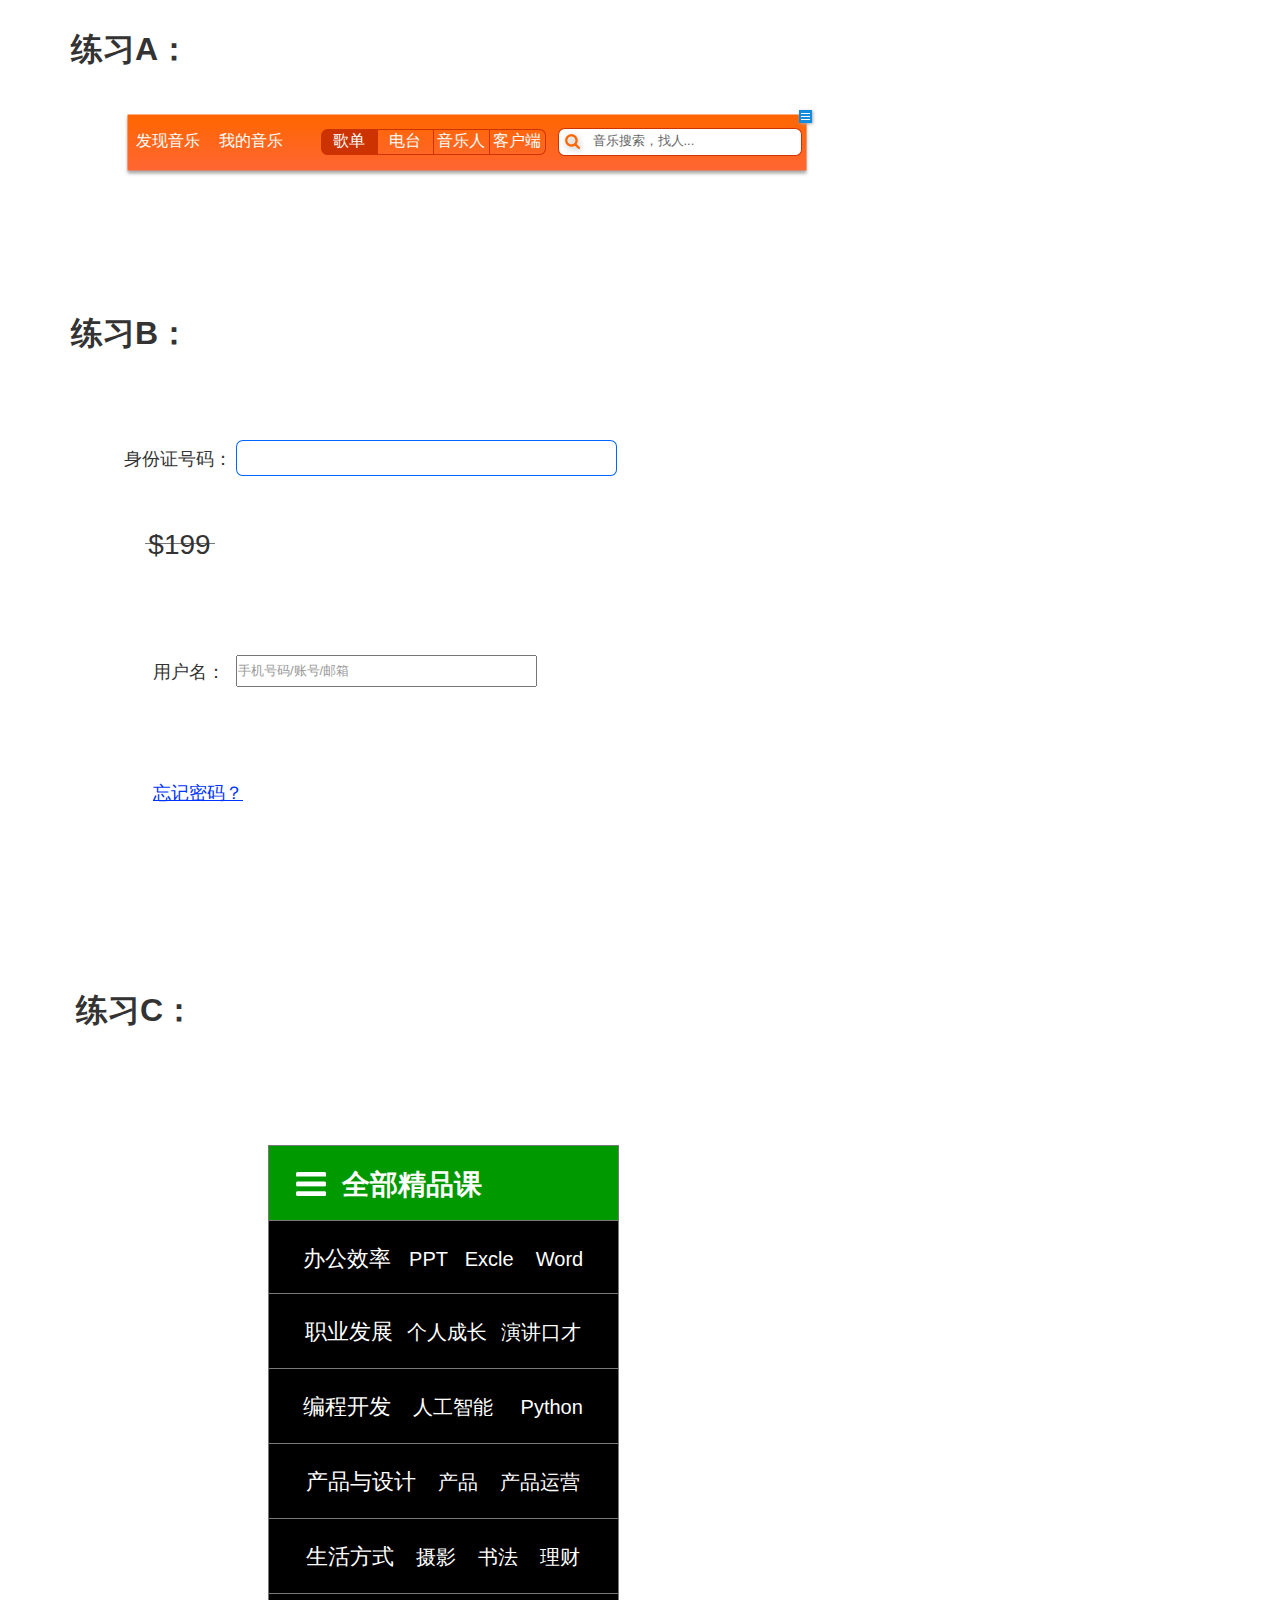
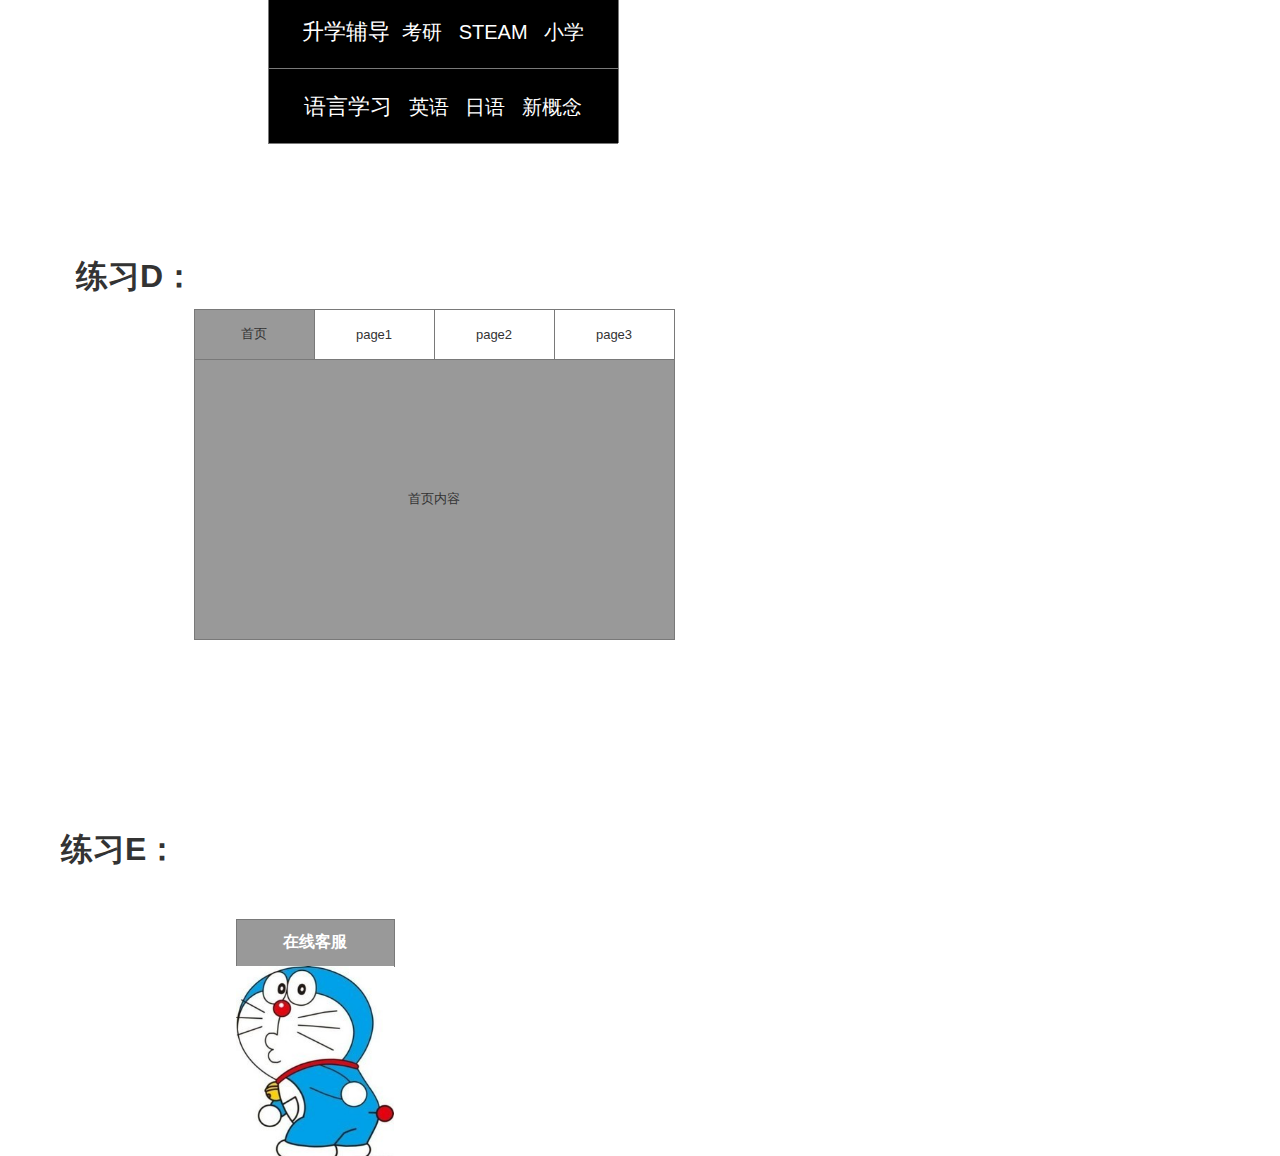
==== index.html @ 4c5f04d3 "作业" ====
﻿<!DOCTYPE html>
<html>
  <head>
    <title>index</title>
    <meta http-equiv="X-UA-Compatible" content="IE=edge"/>
    <meta http-equiv="content-type" content="text/html; charset=utf-8"/>
    <meta name="apple-mobile-web-app-capable" content="yes"/>
    <link href="resources/css/jquery-ui-themes.css" type="text/css" rel="stylesheet"/>
    <link href="resources/css/axure_rp_page.css" type="text/css" rel="stylesheet"/>
    <link href="data/styles.css" type="text/css" rel="stylesheet"/>
    <link href="files/index/styles.css" type="text/css" rel="stylesheet"/>
    <script src="resources/scripts/jquery-1.7.1.min.js"></script>
    <script src="resources/scripts/jquery-ui-1.8.10.custom.min.js"></script>
    <script src="resources/scripts/prototypePre.js"></script>
    <script src="data/document.js"></script>
    <script src="resources/scripts/prototypePost.js"></script>
    <script src="files/index/data.js"></script>
    <script type="text/javascript">
      $axure.utils.getTransparentGifPath = function() { return 'resources/images/transparent.gif'; };
      $axure.utils.getOtherPath = function() { return 'resources/Other.html'; };
      $axure.utils.getReloadPath = function() { return 'resources/reload.html'; };
    </script>
  </head>
  <body>
    <div id="base" class="">

      <!-- Unnamed (组合) -->
      <div id="u0" class="ax_default" data-left="127" data-top="114" data-width="680" data-height="57">

        <!-- Unnamed (矩形) -->
        <div id="u1" class="ax_default box_1">
          <img id="u1_img" class="img " src="images/index/u1.png"/>
        </div>

        <!-- Unnamed (矩形) [footnote] -->
        <div id="u1_ann" class="annotation"></div>

        <!-- Unnamed (文本框) -->
        <div id="u2" class="ax_default text_field">
          <input id="u2_input" type="text" value="发现音乐"/>
        </div>

        <!-- Unnamed (文本框) -->
        <div id="u3" class="ax_default text_field">
          <input id="u3_input" type="text" value="我的音乐"/>
        </div>

        <!-- Unnamed (矩形) -->
        <div id="u4" class="ax_default box_1 selected">
          <img id="u4_img" class="img " src="images/index/u4_mouseOver.png"/>
          <div id="u4_text" class="text ">
            <p><span>歌单</span></p>
          </div>
        </div>

        <!-- Unnamed (矩形) -->
        <div id="u5" class="ax_default box_1">
          <img id="u5_img" class="img " src="images/index/u5.png"/>
          <div id="u5_text" class="text ">
            <p><span>电台</span></p>
          </div>
        </div>

        <!-- Unnamed (矩形) -->
        <div id="u6" class="ax_default box_1">
          <img id="u6_img" class="img " src="images/index/u5.png"/>
          <div id="u6_text" class="text ">
            <p><span>音乐人</span></p>
          </div>
        </div>

        <!-- Unnamed (矩形) -->
        <div id="u7" class="ax_default box_1">
          <img id="u7_img" class="img " src="images/index/u7.png"/>
          <div id="u7_text" class="text ">
            <p><span>客户端</span></p>
          </div>
        </div>

        <!-- Unnamed (矩形) -->
        <div id="u8" class="ax_default box_1">
          <img id="u8_img" class="img " src="images/index/u8.png"/>
          <div id="u8_text" class="text ">
            <p><span>&nbsp;&nbsp; &nbsp; &nbsp; &nbsp; 音乐搜索，找人...</span></p>
          </div>
        </div>

        <!-- Unnamed (形状) -->
        <div id="u9" class="ax_default icon">
          <img id="u9_img" class="img " src="images/index/u9.png"/>
        </div>
      </div>

      <!-- Unnamed (矩形) -->
      <div id="u10" class="ax_default _一级标题">
        <img id="u10_img" class="img " src="images/index/u10.png"/>
      </div>

      <!-- Unnamed (矩形) -->
      <div id="u11" class="ax_default box_1">
        <img id="u11_img" class="img " src="images/index/u11.png"/>
      </div>

      <!-- Unnamed (文本框) -->
      <div id="u12" class="ax_default text_field">
        <input id="u12_input" type="text" value=""/>
      </div>

      <!-- Unnamed (水平线) -->
      <div id="u13" class="ax_default line">
        <img id="u13_img" class="img " src="images/index/u13.png"/>
        <div id="u13_text" class="text ">
          <p><span>$199</span></p>
        </div>
      </div>

      <!-- Unnamed (矩形) -->
      <div id="u14" class="ax_default _三级标题">
        <img id="u14_img" class="img " src="images/index/u14.png"/>
        <div id="u14_text" class="text ">
          <p><span>身份证号码：</span></p>
        </div>
      </div>

      <!-- Unnamed (矩形) -->
      <div id="u15" class="ax_default _三级标题">
        <img id="u15_img" class="img " src="images/index/u15.png"/>
        <div id="u15_text" class="text ">
          <p><span>用户名：</span></p>
        </div>
      </div>

      <!-- Unnamed (文本框) -->
      <div id="u16" class="ax_default text_field">
        <input id="u16_input" type="text" value=""/>
      </div>

      <!-- Unnamed (矩形) -->
      <div id="u17" class="ax_default _三级标题" title="单击找回密码">
        <img id="u17_img" class="img " src="images/index/u17.png"/>
        <div id="u17_text" class="text ">
          <p><span style="text-decoration:underline;">忘记密码？</span></p>
        </div>
      </div>

      <!-- Unnamed (矩形) -->
      <div id="u18" class="ax_default _三级标题">
        <img id="u18_img" class="img " src="images/index/u18.png"/>
      </div>

      <!-- Unnamed (菜单) -->
      <div id="u19" class="ax_default">
        <img id="u19_menu" class="img " src="images/index/u19_menu.png" alt="u19_menu"/>

        <!-- Unnamed (表格) -->
        <div id="u20" class="ax_default">

          <!-- Unnamed (Menu Item) -->
          <div id="u21" class="ax_default menu_item">
            <img id="u21_img" class="img " src="images/index/u21.png"/>
          </div>

          <!-- Unnamed (Menu Item) -->
          <div id="u22" class="ax_default menu_item">
            <img id="u22_img" class="img " src="images/index/u22.png"/>
            <div id="u22_text" class="text ">
              <p style="font-size:20px;"><span style="font-size:22px;">办公效率&nbsp;&nbsp; </span><span>PPT&nbsp;&nbsp; Excle&nbsp; &nbsp; Word</span></p>
            </div>
          </div>

          <!-- Unnamed (Menu Item) -->
          <div id="u23" class="ax_default menu_item">
            <img id="u23_img" class="img " src="images/index/u23.png"/>
            <div id="u23_text" class="text ">
              <p style="font-size:13px;"><span style="font-size:22px;">职业发展</span><span>&nbsp; &nbsp; </span><span style="font-size:20px;">个人成长</span><span>&nbsp; &nbsp; </span><span style="font-size:20px;">演讲口才</span></p>
            </div>
          </div>

          <!-- Unnamed (Menu Item) -->
          <div id="u24" class="ax_default menu_item">
            <img id="u24_img" class="img " src="images/index/u23.png"/>
            <div id="u24_text" class="text ">
              <p style="font-size:13px;"><span style="font-size:22px;">编程开发</span><span>&nbsp; &nbsp; &nbsp; </span><span style="font-size:20px;">人工智能&nbsp; &nbsp;&nbsp; Python</span></p>
            </div>
          </div>

          <!-- Unnamed (Menu Item) -->
          <div id="u25" class="ax_default menu_item">
            <img id="u25_img" class="img " src="images/index/u23.png"/>
            <div id="u25_text" class="text ">
              <p style="font-size:20px;"><span style="font-size:22px;">产品与设计</span><span>&nbsp; &nbsp; 产品&nbsp; &nbsp; 产品运营</span></p>
            </div>
          </div>

          <!-- Unnamed (Menu Item) -->
          <div id="u26" class="ax_default menu_item">
            <img id="u26_img" class="img " src="images/index/u23.png"/>
            <div id="u26_text" class="text ">
              <p style="font-size:20px;"><span style="font-size:22px;">生活方式</span><span>&nbsp; &nbsp; 摄影&nbsp; &nbsp; 书法&nbsp; &nbsp; 理财</span></p>
            </div>
          </div>

          <!-- Unnamed (Menu Item) -->
          <div id="u27" class="ax_default menu_item">
            <img id="u27_img" class="img " src="images/index/u23.png"/>
            <div id="u27_text" class="text ">
              <p style="font-size:20px;"><span style="font-size:22px;">升学辅导&nbsp; </span><span>考研&nbsp;&nbsp; STEAM&nbsp;&nbsp; 小学</span></p>
            </div>
          </div>

          <!-- Unnamed (Menu Item) -->
          <div id="u28" class="ax_default menu_item">
            <img id="u28_img" class="img " src="images/index/u28.png"/>
            <div id="u28_text" class="text ">
              <p style="font-size:20px;"><span style="font-size:22px;">语言学习</span><span>&nbsp;&nbsp; 英语&nbsp;&nbsp; 日语&nbsp;&nbsp; 新概念</span></p>
            </div>
          </div>
        </div>
      </div>

      <!-- Unnamed (形状) -->
      <div id="u29" class="ax_default icon">
        <img id="u29_img" class="img " src="images/index/u29.png"/>
      </div>

      <!-- Unnamed (矩形) -->
      <div id="u30" class="ax_default _三级标题">
        <img id="u30_img" class="img " src="images/index/u30.png"/>
        <div id="u30_text" class="text ">
          <p><span>全部精品课</span></p>
        </div>
      </div>

      <!-- Unnamed (矩形) -->
      <div id="u31" class="ax_default _三级标题">
        <img id="u31_img" class="img " src="images/index/u31.png"/>
      </div>

      <!-- Unnamed (矩形) -->
      <div id="u32" class="ax_default _三级标题">
        <img id="u32_img" class="img " src="images/index/u31.png"/>
      </div>

      <!-- Unnamed (组合) -->
      <div id="u33" class="ax_default" data-left="0" data-top="0" data-width="1" data-height="1">
      </div>

      <!-- Unnamed (矩形) -->
      <div id="u34" class="ax_default box_1">
        <img id="u34_img" class="img " src="images/index/u34.png"/>
        <div id="u34_text" class="text ">
          <p><span>在线客服</span></p>
        </div>
      </div>

      <!-- 多啦美 (图片) -->
      <div id="u35" class="ax_default image" data-label="多啦美">
        <img id="u35_img" class="img " src="images/index/多啦美_u35.jpg"/>
      </div>

      <!-- 多啦A梦 (图片) -->
      <div id="u36" class="ax_default image" data-label="多啦A梦">
        <img id="u36_img" class="img " src="images/index/多啦a梦_u36.jpg"/>
      </div>

      <!-- Unnamed (矩形) -->
      <div id="u37" class="ax_default _一级标题">
        <img id="u37_img" class="img " src="images/index/u37.png"/>
        <div id="u37_text" class="text ">
          <p><span>练习A：</span></p>
        </div>
      </div>

      <!-- Unnamed (矩形) -->
      <div id="u38" class="ax_default _一级标题">
        <img id="u38_img" class="img " src="images/index/u38.png"/>
        <div id="u38_text" class="text ">
          <p><span>练习B：</span></p>
        </div>
      </div>

      <!-- Unnamed (矩形) -->
      <div id="u39" class="ax_default _一级标题">
        <img id="u39_img" class="img " src="images/index/u37.png"/>
        <div id="u39_text" class="text ">
          <p><span>练习C：</span></p>
        </div>
      </div>

      <!-- Unnamed (矩形) -->
      <div id="u40" class="ax_default _一级标题">
        <img id="u40_img" class="img " src="images/index/u37.png"/>
        <div id="u40_text" class="text ">
          <p><span>练习D：</span></p>
        </div>
      </div>

      <!-- Unnamed (矩形) -->
      <div id="u41" class="ax_default _一级标题">
        <img id="u41_img" class="img " src="images/index/u41.png"/>
        <div id="u41_text" class="text ">
          <p><span>练习E：</span></p>
        </div>
      </div>

      <!-- Unnamed (新母版 1) -->

      <!-- CMS首页 (矩形) -->
      <div id="u43" class="ax_default box_1 selected" data-label="CMS首页">
        <img id="u43_img" class="img " src="images/index/cms首页_u43_selected.png"/>
        <div id="u43_text" class="text ">
          <p><span>首页</span></p>
        </div>
      </div>

      <!-- page1 (矩形) -->
      <div id="u44" class="ax_default box_1" data-label="page1">
        <img id="u44_img" class="img " src="images/index/cms首页_u43.png"/>
        <div id="u44_text" class="text ">
          <p><span>page1</span></p>
        </div>
      </div>

      <!-- page2 (矩形) -->
      <div id="u45" class="ax_default box_1" data-label="page2">
        <img id="u45_img" class="img " src="images/index/cms首页_u43.png"/>
        <div id="u45_text" class="text ">
          <p><span>page2</span></p>
        </div>
      </div>

      <!-- page3 (矩形) -->
      <div id="u46" class="ax_default box_1" data-label="page3">
        <img id="u46_img" class="img " src="images/index/cms首页_u43.png"/>
        <div id="u46_text" class="text ">
          <p><span>page3</span></p>
        </div>
      </div>

      <!-- Page3内容 (矩形) -->
      <div id="u47" class="ax_default box_1" data-label="Page3内容">
        <img id="u47_img" class="img " src="images/index/page3___u47.png"/>
        <div id="u47_text" class="text ">
          <p><span>page3</span></p>
        </div>
      </div>

      <!-- Page2内容 (矩形) -->
      <div id="u48" class="ax_default box_1" data-label="Page2内容">
        <img id="u48_img" class="img " src="images/index/page2___u48.png"/>
        <div id="u48_text" class="text ">
          <p><span>page2</span></p>
        </div>
      </div>

      <!-- Page1内容 (矩形) -->
      <div id="u49" class="ax_default box_1" data-label="Page1内容">
        <img id="u49_img" class="img " src="images/index/page1___u49.png"/>
        <div id="u49_text" class="text ">
          <p><span>page1</span></p>
        </div>
      </div>

      <!-- CMS首要内容 (矩形) -->
      <div id="u50" class="ax_default box_1" data-label="CMS首要内容">
        <img id="u50_img" class="img " src="images/index/cms首要内容_u50.png"/>
        <div id="u50_text" class="text ">
          <p><span>首页内容</span></p>
        </div>
      </div>
    </div>
  </body>
</html>
---- resources/css/axure_rp_page.css ----
﻿/* so the window resize fires within a frame in IE7 */
html, body {
    height: 100%;
}

a {
    color: inherit;
}

p {
    margin: 0px;
    text-rendering: optimizeLegibility;
    font-feature-settings: "kern" 1;
    -webkit-font-feature-settings: "kern";
    -moz-font-feature-settings: "kern";
    -moz-font-feature-settings: "kern=1";
    font-kerning: normal;
}

iframe {
    background: #FFFFFF;
}

/* to match IE with C, FF */
input {
    padding: 1px 0px 1px 0px;
    box-sizing: border-box;
    -moz-box-sizing: border-box;
}

textarea {
    margin: 0px;
    box-sizing: border-box;
    -moz-box-sizing: border-box;
}

div.intcases {
    font-family: arial; 
    font-size: 12px;
    text-align:left; 
    border:1px solid #AAA; 
    background:#FFF none repeat scroll 0% 0%; 
    z-index:9999; 
    visibility:hidden; 
    position:absolute;
    padding: 0px;
    border-radius: 3px;
    white-space: nowrap;
}

div.intcaselink {
    cursor: pointer;
    padding: 3px 8px 3px 8px;
    margin: 5px;
    background:#EEE none repeat scroll 0% 0%; 
    border:1px solid #AAA;
    border-radius: 3px;
}

div.refpageimage {
    position: absolute;
    left: 0px;
    top: 0px;
    font-size: 0px;
    width: 16px;
    height: 16px;
    cursor: pointer;
    background-image: url(images/newwindow.gif);
    background-repeat: no-repeat;
}

div.annnoteimage {
    position: absolute;
    left: 0px;
    top: 0px;
    font-size: 0px;
    /*width: 16px;
    height: 12px;*/
    cursor: help;
    /*background-image: url(images/note.gif);*/
    /*background-repeat: no-repeat;*/
    width: 13px;
    height: 12px;
    padding-top: 1px;
    text-align: center;
    background-color: #138CDD;
    -moz-box-shadow: 1px 1px 3px #aaa;
    -webkit-box-shadow: 1px 1px 3px #aaa;
    box-shadow: 1px 1px 3px #aaa;
}

div.annnoteline {
    display: inline-block;
    width: 9px;
    height: 1px;
    border-bottom: 1px solid white;
    margin-top: 1px;
}

div.annnotelabel {
    position: absolute;
    left: 0px;
    top: 0px;
    font-family: Helvetica,Arial;
    font-size: 10px;
    /*border: 1px solid rgb(166,221,242);*/
    cursor: help;
    /*background:rgb(0,157,217) none repeat scroll 0% 0%;*/ 
    padding: 1px 3px 1px 3px;
    white-space: nowrap;
    color: white;
    
    background-color: #138CDD;
    -moz-box-shadow: 1px 1px 3px #aaa;
    -webkit-box-shadow: 1px 1px 3px #aaa;
    box-shadow: 1px 1px 3px #aaa;
}

.annotation {
    font-size: 12px;
    padding-left: 2px;
    margin-bottom: 5px;
}

.annotationName {
    /*font-size: 13px;
    font-weight: bold;
    margin-bottom: 3px;
    white-space: nowrap;*/

    font-family: 'Trebuchet MS';
    font-size: 14px;
    font-weight: bold;
    margin-bottom: 5px;
    white-space: nowrap;
}

.annotationValue {
    font-family: Arial, Helvetica, Sans-Serif;
    font-size: 12px;
    color: #4a4a4a;
    line-height: 21px;
    margin-bottom: 20px;
}

.noteLink {
    text-decoration: inherit;
    color: inherit;
}

.noteLink:hover {
    background-color: white;
}

/* this is a fix for the issue where dialogs jump around and takes the text-align from the body */
.dialogFix {
    position:absolute;
    text-align:left;
    border: 1px solid #8f949a;
}


@keyframes pulsate {
  from {
    box-shadow: 0 0 10px #15d6ba;
  }
  to {
    box-shadow: 0 0 20px #15d6ba;
  }
}

@-webkit-keyframes pulsate {
  from {
    -webkit-box-shadow: 0 0 10px #15d6ba;
    box-shadow: 0 0 10px #15d6ba;
  }
  to {
    -webkit-box-shadow: 0 0 20px #15d6ba;
    box-shadow: 0 0 20px #15d6ba;
  }
}
 
@-moz-keyframes pulsate {
  from {
    -moz-box-shadow: 0 0 10px #15d6ba;
    box-shadow: 0 0 10px #15d6ba;
  }
  to {
    -moz-box-shadow: 0 0 20px #15d6ba;
    box-shadow: 0 0 20px #15d6ba;
  }
}

.legacyPulsateBorder {
    /*border: 5px solid #15d6ba;
    margin: -5px;*/
    -moz-box-shadow: 0 0 10px 3px #15d6ba;
    box-shadow: 0 0 10px 3px #15d6ba;
}

.pulsateBorder {
  animation-name: pulsate;
  animation-timing-function: ease-in-out;
  animation-duration: 0.9s;
  animation-iteration-count: infinite;
  animation-direction: alternate;
  
  -webkit-animation-name: pulsate;
  -webkit-animation-timing-function: ease-in-out;
  -webkit-animation-duration: 0.9s;
  -webkit-animation-iteration-count: infinite;
  -webkit-animation-direction: alternate;

  -moz-animation-name: pulsate;
  -moz-animation-timing-function: ease-in-out;
  -moz-animation-duration: 0.9s;
  -moz-animation-iteration-count: infinite;
  -moz-animation-direction: alternate;
}

.ax_default_hidden, .ax_default_unplaced{
    display: none;
    visibility: hidden;
}

.widgetNoteSelected {
    -moz-box-shadow: 0 0 10px 3px #138CDD;
    box-shadow: 0 0 10px 3px #138CDD;
    /*-moz-box-shadow: 0 0 20px #3915d6;
    box-shadow: 0 0 20px #3915d6;*/
    /*border: 3px solid #3915d6;*/
    /*margin: -3px;*/
}


.singleImg {
    display: none;
    visibility: hidden;
}
---- data/styles.css ----
﻿.ax_default {
  font-family:'Arial Normal', 'Arial';
  font-weight:400;
  font-style:normal;
  font-size:13px;
  color:#333333;
  text-align:center;
  line-height:normal;
}
.box_1 {
}
.box_2 {
}
.box_3 {
}
.image {
}
.placeholder {
}
._一级标题 {
  font-family:'Arial Normal', 'Arial';
  font-weight:bold;
  font-style:normal;
  font-size:32px;
  text-align:left;
}
._二级标题 {
  font-family:'Arial Normal', 'Arial';
  font-weight:bold;
  font-style:normal;
  font-size:24px;
  text-align:left;
}
._三级标题 {
  font-family:'Arial Normal', 'Arial';
  font-weight:bold;
  font-style:normal;
  font-size:18px;
  text-align:left;
}
._四级标题 {
  font-family:'Arial Normal', 'Arial';
  font-weight:bold;
  font-style:normal;
  font-size:14px;
  text-align:left;
}
._五级标题 {
  font-family:'Arial Normal', 'Arial';
  font-weight:bold;
  font-style:normal;
  text-align:left;
}
._六级标题 {
  font-family:'Arial Normal', 'Arial';
  font-weight:bold;
  font-style:normal;
  font-size:10px;
  text-align:left;
}
._文本段落 {
  text-align:left;
}
.line {
}
.text_field {
  color:#000000;
  text-align:left;
}
.text_area {
  color:#000000;
  text-align:left;
}
.droplist {
  color:#000000;
  text-align:left;
}
.menu_item {
}
.icon {
}
---- files/index/styles.css ----
﻿body {
  margin:0px;
  background-image:none;
  position:static;
  left:auto;
  width:806px;
  margin-left:0;
  margin-right:0;
  text-align:left;
}
#base {
  position:absolute;
  z-index:0;
}
#u0 {
  border-width:0px;
  position:absolute;
  left:0px;
  top:0px;
  width:0px;
  height:0px;
}
#u1_img {
  border-width:0px;
  position:absolute;
  left:-5px;
  top:-2px;
  width:690px;
  height:67px;
}
#u1 {
  border-width:0px;
  position:absolute;
  left:127px;
  top:114px;
  width:679px;
  height:56px;
  color:#FF6600;
}
#u1_text {
  border-width:0px;
  position:absolute;
  left:0px;
  top:0px;
  width:0px;
  visibility:hidden;
  word-wrap:break-word;
}
#u1_ann {
  border-width:0px;
  position:absolute;
  left:799px;
  top:110px;
  width:1px;
  height:1px;
}
#u2 {
  border-width:0px;
  position:absolute;
  left:134px;
  top:122px;
  width:166px;
  height:38px;
}
#u2_input {
  position:absolute;
  left:0px;
  top:0px;
  width:166px;
  height:38px;
  background-color:transparent;
  font-family:'Arial Normal', 'Arial';
  font-weight:400;
  font-style:normal;
  font-size:16px;
  text-decoration:none;
  color:#FFFFFF;
  text-align:left;
  border-color:transparent;
  outline-style:none;
}
#u3 {
  border-width:0px;
  position:absolute;
  left:217px;
  top:122px;
  width:83px;
  height:38px;
}
#u3_input {
  position:absolute;
  left:0px;
  top:0px;
  width:83px;
  height:38px;
  background-color:transparent;
  font-family:'Arial Normal', 'Arial';
  font-weight:400;
  font-style:normal;
  font-size:16px;
  text-decoration:none;
  color:#FFFFFF;
  text-align:left;
  border-color:transparent;
  outline-style:none;
}
#u4_img {
  border-width:0px;
  position:absolute;
  left:0px;
  top:0px;
  width:57px;
  height:26px;
}
#u4 {
  border-width:0px;
  position:absolute;
  left:321px;
  top:129px;
  width:56px;
  height:25px;
  font-size:16px;
  color:#FFFFFF;
}
#u4_img.mouseOver {
}
#u4.mouseOver {
}
#u4_img.mouseDown {
}
#u4.mouseDown {
}
#u4_img.selected {
}
#u4.selected {
}
#u4_text {
  border-width:0px;
  position:absolute;
  left:2px;
  top:3px;
  width:52px;
  word-wrap:break-word;
}
#u5_img {
  border-width:0px;
  position:absolute;
  left:0px;
  top:0px;
  width:57px;
  height:26px;
}
#u5 {
  border-width:0px;
  position:absolute;
  left:377px;
  top:129px;
  width:56px;
  height:25px;
  font-size:16px;
  color:#FFFFFF;
}
#u5_img.mouseOver {
}
#u5.mouseOver {
}
#u5_text {
  border-width:0px;
  position:absolute;
  left:2px;
  top:3px;
  width:52px;
  word-wrap:break-word;
}
#u6_img {
  border-width:0px;
  position:absolute;
  left:0px;
  top:0px;
  width:57px;
  height:26px;
}
#u6 {
  border-width:0px;
  position:absolute;
  left:433px;
  top:129px;
  width:56px;
  height:25px;
  font-size:16px;
  color:#FFFFFF;
}
#u6_img.mouseOver {
}
#u6.mouseOver {
}
#u6_text {
  border-width:0px;
  position:absolute;
  left:2px;
  top:3px;
  width:52px;
  word-wrap:break-word;
}
#u7_img {
  border-width:0px;
  position:absolute;
  left:0px;
  top:0px;
  width:57px;
  height:26px;
}
#u7 {
  border-width:0px;
  position:absolute;
  left:489px;
  top:129px;
  width:56px;
  height:25px;
  font-size:16px;
  color:#FFFFFF;
}
#u7_img.mouseOver {
}
#u7.mouseOver {
}
#u7_text {
  border-width:0px;
  position:absolute;
  left:2px;
  top:3px;
  width:52px;
  word-wrap:break-word;
}
#u8_img {
  border-width:0px;
  position:absolute;
  left:0px;
  top:0px;
  width:244px;
  height:28px;
}
#u8 {
  border-width:0px;
  position:absolute;
  left:558px;
  top:128px;
  width:243px;
  height:27px;
  color:#666666;
  text-align:left;
}
#u8_text {
  border-width:0px;
  position:absolute;
  left:2px;
  top:6px;
  width:239px;
  word-wrap:break-word;
}
#u9_img {
  border-width:0px;
  position:absolute;
  left:-9px;
  top:-8px;
  width:35px;
  height:35px;
}
#u9 {
  border-width:0px;
  position:absolute;
  left:565px;
  top:134px;
  width:14px;
  height:14px;
}
#u9_text {
  border-width:0px;
  position:absolute;
  left:0px;
  top:0px;
  width:0px;
  visibility:hidden;
  word-wrap:break-word;
}
#u10_img {
  border-width:0px;
  position:absolute;
  left:0px;
  top:0px;
  width:2px;
  height:38px;
}
#u10 {
  border-width:0px;
  position:absolute;
  left:224px;
  top:486px;
  width:1px;
  height:37px;
  font-family:'Arial Negreta', 'Arial Normal', 'Arial';
  font-weight:700;
  font-style:normal;
}
#u10_text {
  border-width:0px;
  position:absolute;
  left:0px;
  top:0px;
  width:0px;
  visibility:hidden;
  white-space:nowrap;
}
#u11_img {
  border-width:0px;
  position:absolute;
  left:0px;
  top:0px;
  width:381px;
  height:36px;
}
#u11 {
  border-width:0px;
  position:absolute;
  left:236px;
  top:440px;
  width:380px;
  height:35px;
}
#u11_text {
  border-width:0px;
  position:absolute;
  left:0px;
  top:0px;
  width:0px;
  visibility:hidden;
  word-wrap:break-word;
}
#u12 {
  border-width:0px;
  position:absolute;
  left:243px;
  top:440px;
  width:373px;
  height:35px;
}
#u12_input {
  position:absolute;
  left:0px;
  top:0px;
  width:373px;
  height:35px;
  background-color:transparent;
  font-family:'Arial Normal', 'Arial';
  font-weight:400;
  font-style:normal;
  font-size:13px;
  text-decoration:none;
  color:#000000;
  text-align:left;
  border-color:transparent;
  outline-style:none;
}
#u13_img {
  border-width:0px;
  position:absolute;
  left:0px;
  top:0px;
  width:70px;
  height:2px;
}
#u13 {
  border-width:0px;
  position:absolute;
  left:145px;
  top:543px;
  width:69px;
  height:1px;
  font-size:28px;
}
#u13_text {
  border-width:0px;
  position:absolute;
  left:2px;
  top:-16px;
  width:65px;
  white-space:nowrap;
}
#u14_img {
  border-width:0px;
  position:absolute;
  left:0px;
  top:0px;
  width:110px;
  height:23px;
}
#u14 {
  border-width:0px;
  position:absolute;
  left:124px;
  top:447px;
  width:109px;
  height:22px;
  font-family:'Arial Normal', 'Arial';
  font-weight:400;
  font-style:normal;
}
#u14_text {
  border-width:0px;
  position:absolute;
  left:0px;
  top:0px;
  width:109px;
  white-space:nowrap;
}
#u15_img {
  border-width:0px;
  position:absolute;
  left:0px;
  top:0px;
  width:74px;
  height:23px;
}
#u15 {
  border-width:0px;
  position:absolute;
  left:153px;
  top:660px;
  width:73px;
  height:22px;
  font-family:'Arial Normal', 'Arial';
  font-weight:400;
  font-style:normal;
}
#u15_text {
  border-width:0px;
  position:absolute;
  left:0px;
  top:0px;
  width:73px;
  white-space:nowrap;
}
#u16 {
  border-width:0px;
  position:absolute;
  left:236px;
  top:655px;
  width:301px;
  height:32px;
}
#u16_input {
  position:absolute;
  left:0px;
  top:0px;
  width:301px;
  height:32px;
  font-family:'Arial Normal', 'Arial';
  font-weight:400;
  font-style:normal;
  font-size:13px;
  text-decoration:none;
  color:#000000;
  text-align:left;
}
#u17_img {
  border-width:0px;
  position:absolute;
  left:0px;
  top:0px;
  width:92px;
  height:23px;
}
#u17 {
  border-width:0px;
  position:absolute;
  left:153px;
  top:781px;
  width:91px;
  height:22px;
  font-family:'Arial Normal', 'Arial';
  font-weight:400;
  font-style:normal;
  text-decoration:underline;
  color:#0033FF;
}
#u17_img.mouseOver {
}
#u17.mouseOver {
}
#u17_text {
  border-width:0px;
  position:absolute;
  left:0px;
  top:0px;
  width:91px;
  white-space:nowrap;
}
#u18_img {
  border-width:0px;
  position:absolute;
  left:0px;
  top:0px;
  width:2px;
  height:30px;
}
#u18 {
  border-width:0px;
  position:absolute;
  left:215px;
  top:966px;
  width:1px;
  height:29px;
  font-family:'Arial Normal', 'Arial';
  font-weight:400;
  font-style:normal;
  font-size:25px;
  color:#FFFFFF;
}
#u18_text {
  border-width:0px;
  position:absolute;
  left:0px;
  top:0px;
  width:0px;
  visibility:hidden;
  white-space:nowrap;
}
#u19 {
  border-width:0px;
  position:absolute;
  left:268px;
  top:1145px;
  width:350px;
  height:598px;
}
#u19_menu {
  border-width:0px;
  position:absolute;
  left:0px;
  top:0px;
  width:350px;
  height:598px;
  -webkit-transform:rotate(NaNdeg);
  -moz-transform:rotate(NaNdeg);
  -ms-transform:rotate(NaNdeg);
  transform:rotate(NaNdeg);
}
#u20 {
  border-width:0px;
  position:absolute;
  left:0px;
  top:0px;
  width:350px;
  height:598px;
}
#u21_img {
  border-width:0px;
  position:absolute;
  left:0px;
  top:0px;
  width:351px;
  height:76px;
}
#u21 {
  border-width:0px;
  position:absolute;
  left:0px;
  top:0px;
  width:350px;
  height:75px;
}
#u21_text {
  border-width:0px;
  position:absolute;
  left:0px;
  top:0px;
  width:0px;
  visibility:hidden;
  word-wrap:break-word;
}
#u22_img {
  border-width:0px;
  position:absolute;
  left:0px;
  top:0px;
  width:351px;
  height:74px;
}
#u22 {
  border-width:0px;
  position:absolute;
  left:0px;
  top:75px;
  width:350px;
  height:73px;
  color:#FFFFFF;
}
#u22_img.mouseOver {
}
#u22.mouseOver {
}
#u22_text {
  border-width:0px;
  position:absolute;
  left:2px;
  top:24px;
  width:346px;
  word-wrap:break-word;
}
#u23_img {
  border-width:0px;
  position:absolute;
  left:0px;
  top:0px;
  width:351px;
  height:76px;
}
#u23 {
  border-width:0px;
  position:absolute;
  left:0px;
  top:148px;
  width:350px;
  height:75px;
  color:#FFFFFF;
}
#u23_img.mouseOver {
}
#u23.mouseOver {
}
#u23_text {
  border-width:0px;
  position:absolute;
  left:2px;
  top:24px;
  width:346px;
  word-wrap:break-word;
}
#u24_img {
  border-width:0px;
  position:absolute;
  left:0px;
  top:0px;
  width:351px;
  height:76px;
}
#u24 {
  border-width:0px;
  position:absolute;
  left:0px;
  top:223px;
  width:350px;
  height:75px;
  color:#FFFFFF;
}
#u24_img.mouseOver {
}
#u24.mouseOver {
}
#u24_text {
  border-width:0px;
  position:absolute;
  left:2px;
  top:24px;
  width:346px;
  word-wrap:break-word;
}
#u25_img {
  border-width:0px;
  position:absolute;
  left:0px;
  top:0px;
  width:351px;
  height:76px;
}
#u25 {
  border-width:0px;
  position:absolute;
  left:0px;
  top:298px;
  width:350px;
  height:75px;
  color:#FFFFFF;
}
#u25_img.mouseOver {
}
#u25.mouseOver {
}
#u25_text {
  border-width:0px;
  position:absolute;
  left:2px;
  top:24px;
  width:346px;
  word-wrap:break-word;
}
#u26_img {
  border-width:0px;
  position:absolute;
  left:0px;
  top:0px;
  width:351px;
  height:76px;
}
#u26 {
  border-width:0px;
  position:absolute;
  left:0px;
  top:373px;
  width:350px;
  height:75px;
  color:#FFFFFF;
}
#u26_img.mouseOver {
}
#u26.mouseOver {
}
#u26_text {
  border-width:0px;
  position:absolute;
  left:2px;
  top:24px;
  width:346px;
  word-wrap:break-word;
}
#u27_img {
  border-width:0px;
  position:absolute;
  left:0px;
  top:0px;
  width:351px;
  height:76px;
}
#u27 {
  border-width:0px;
  position:absolute;
  left:0px;
  top:448px;
  width:350px;
  height:75px;
  color:#FFFFFF;
}
#u27_img.mouseOver {
}
#u27.mouseOver {
}
#u27_text {
  border-width:0px;
  position:absolute;
  left:2px;
  top:24px;
  width:346px;
  word-wrap:break-word;
}
#u28_img {
  border-width:0px;
  position:absolute;
  left:0px;
  top:0px;
  width:351px;
  height:76px;
}
#u28 {
  border-width:0px;
  position:absolute;
  left:0px;
  top:523px;
  width:350px;
  height:75px;
  color:#FFFFFF;
}
#u28_img.mouseOver {
}
#u28.mouseOver {
}
#u28_text {
  border-width:0px;
  position:absolute;
  left:2px;
  top:24px;
  width:346px;
  word-wrap:break-word;
}
#u29_img {
  border-width:0px;
  position:absolute;
  left:0px;
  top:0px;
  width:31px;
  height:25px;
}
#u29 {
  border-width:0px;
  position:absolute;
  left:296px;
  top:1172px;
  width:30px;
  height:24px;
}
#u29_text {
  border-width:0px;
  position:absolute;
  left:0px;
  top:0px;
  width:0px;
  visibility:hidden;
  word-wrap:break-word;
}
#u30_img {
  border-width:0px;
  position:absolute;
  left:0px;
  top:0px;
  width:142px;
  height:34px;
}
#u30 {
  border-width:0px;
  position:absolute;
  left:342px;
  top:1166px;
  width:141px;
  height:33px;
  font-family:'Arial Negreta', 'Arial Normal', 'Arial';
  font-weight:700;
  font-style:normal;
  font-size:28px;
  color:#FFFFFF;
}
#u30_text {
  border-width:0px;
  position:absolute;
  left:0px;
  top:0px;
  width:141px;
  white-space:nowrap;
}
#u31_img {
  border-width:0px;
  position:absolute;
  left:0px;
  top:0px;
  width:2px;
  height:27px;
}
#u31 {
  border-width:0px;
  position:absolute;
  left:296px;
  top:1395px;
  width:1px;
  height:26px;
  font-family:'Arial Normal', 'Arial';
  font-weight:400;
  font-style:normal;
  font-size:22px;
  color:#FFFFFF;
}
#u31_text {
  border-width:0px;
  position:absolute;
  left:0px;
  top:0px;
  width:0px;
  visibility:hidden;
  white-space:nowrap;
}
#u32_img {
  border-width:0px;
  position:absolute;
  left:0px;
  top:0px;
  width:2px;
  height:27px;
}
#u32 {
  border-width:0px;
  position:absolute;
  left:296px;
  top:1545px;
  width:1px;
  height:26px;
  font-family:'Arial Normal', 'Arial';
  font-weight:400;
  font-style:normal;
  font-size:22px;
  color:#FFFFFF;
}
#u32_text {
  border-width:0px;
  position:absolute;
  left:0px;
  top:0px;
  width:0px;
  visibility:hidden;
  white-space:nowrap;
}
#u33 {
  border-width:0px;
  position:absolute;
  left:0px;
  top:0px;
  width:0px;
  height:0px;
}
#u34_img {
  border-width:0px;
  position:absolute;
  left:0px;
  top:0px;
  width:159px;
  height:48px;
}
#u34 {
  border-width:0px;
  position:absolute;
  left:236px;
  top:2519px;
  width:158px;
  height:47px;
  font-family:'Arial Negreta', 'Arial Normal', 'Arial';
  font-weight:700;
  font-style:normal;
  font-size:16px;
  color:#FFFFFF;
}
#u34_text {
  border-width:0px;
  position:absolute;
  left:2px;
  top:14px;
  width:154px;
  word-wrap:break-word;
}
#u35_img {
  border-width:0px;
  position:absolute;
  left:0px;
  top:0px;
  width:158px;
  height:190px;
}
#u35 {
  border-width:0px;
  position:absolute;
  left:236px;
  top:2566px;
  width:158px;
  height:190px;
}
#u35_text {
  border-width:0px;
  position:absolute;
  left:0px;
  top:0px;
  width:0px;
  visibility:hidden;
  word-wrap:break-word;
}
#u36_img {
  border-width:0px;
  position:absolute;
  left:0px;
  top:0px;
  width:158px;
  height:190px;
}
#u36 {
  border-width:0px;
  position:absolute;
  left:236px;
  top:2566px;
  width:158px;
  height:190px;
}
#u36_text {
  border-width:0px;
  position:absolute;
  left:0px;
  top:0px;
  width:0px;
  visibility:hidden;
  word-wrap:break-word;
}
#u37_img {
  border-width:0px;
  position:absolute;
  left:0px;
  top:0px;
  width:121px;
  height:38px;
}
#u37 {
  border-width:0px;
  position:absolute;
  left:71px;
  top:28px;
  width:120px;
  height:37px;
  font-family:'Arial Negreta', 'Arial Normal', 'Arial';
  font-weight:700;
  font-style:normal;
}
#u37_text {
  border-width:0px;
  position:absolute;
  left:0px;
  top:0px;
  width:120px;
  white-space:nowrap;
}
#u38_img {
  border-width:0px;
  position:absolute;
  left:0px;
  top:0px;
  width:120px;
  height:38px;
}
#u38 {
  border-width:0px;
  position:absolute;
  left:71px;
  top:312px;
  width:119px;
  height:37px;
  font-family:'Arial Negreta', 'Arial Normal', 'Arial';
  font-weight:700;
  font-style:normal;
}
#u38_text {
  border-width:0px;
  position:absolute;
  left:0px;
  top:0px;
  width:119px;
  white-space:nowrap;
}
#u39_img {
  border-width:0px;
  position:absolute;
  left:0px;
  top:0px;
  width:121px;
  height:38px;
}
#u39 {
  border-width:0px;
  position:absolute;
  left:76px;
  top:989px;
  width:120px;
  height:37px;
  font-family:'Arial Negreta', 'Arial Normal', 'Arial';
  font-weight:700;
  font-style:normal;
}
#u39_text {
  border-width:0px;
  position:absolute;
  left:0px;
  top:0px;
  width:120px;
  white-space:nowrap;
}
#u40_img {
  border-width:0px;
  position:absolute;
  left:0px;
  top:0px;
  width:121px;
  height:38px;
}
#u40 {
  border-width:0px;
  position:absolute;
  left:76px;
  top:1855px;
  width:120px;
  height:37px;
  font-family:'Arial Negreta', 'Arial Normal', 'Arial';
  font-weight:700;
  font-style:normal;
}
#u40_text {
  border-width:0px;
  position:absolute;
  left:0px;
  top:0px;
  width:120px;
  white-space:nowrap;
}
#u41_img {
  border-width:0px;
  position:absolute;
  left:0px;
  top:0px;
  width:119px;
  height:38px;
}
#u41 {
  border-width:0px;
  position:absolute;
  left:61px;
  top:2428px;
  width:118px;
  height:37px;
  font-family:'Arial Negreta', 'Arial Normal', 'Arial';
  font-weight:700;
  font-style:normal;
}
#u41_text {
  border-width:0px;
  position:absolute;
  left:0px;
  top:0px;
  width:118px;
  white-space:nowrap;
}
#u43_img {
  border-width:0px;
  position:absolute;
  left:0px;
  top:0px;
  width:121px;
  height:51px;
}
#u43 {
  border-width:0px;
  position:absolute;
  left:194px;
  top:1909px;
  width:120px;
  height:50px;
}
#u43_img.selected {
}
#u43.selected {
}
#u43_text {
  border-width:0px;
  position:absolute;
  left:2px;
  top:17px;
  width:116px;
  word-wrap:break-word;
}
#u44_img {
  border-width:0px;
  position:absolute;
  left:0px;
  top:0px;
  width:121px;
  height:51px;
}
#u44 {
  border-width:0px;
  position:absolute;
  left:314px;
  top:1909px;
  width:120px;
  height:50px;
}
#u44_img.selected {
}
#u44.selected {
}
#u44_text {
  border-width:0px;
  position:absolute;
  left:2px;
  top:17px;
  width:116px;
  word-wrap:break-word;
}
#u45_img {
  border-width:0px;
  position:absolute;
  left:0px;
  top:0px;
  width:121px;
  height:51px;
}
#u45 {
  border-width:0px;
  position:absolute;
  left:434px;
  top:1909px;
  width:120px;
  height:50px;
}
#u45_img.selected {
}
#u45.selected {
}
#u45_text {
  border-width:0px;
  position:absolute;
  left:2px;
  top:17px;
  width:116px;
  word-wrap:break-word;
}
#u46_img {
  border-width:0px;
  position:absolute;
  left:0px;
  top:0px;
  width:121px;
  height:51px;
}
#u46 {
  border-width:0px;
  position:absolute;
  left:554px;
  top:1909px;
  width:120px;
  height:50px;
}
#u46_img.selected {
}
#u46.selected {
}
#u46_text {
  border-width:0px;
  position:absolute;
  left:2px;
  top:17px;
  width:116px;
  word-wrap:break-word;
}
#u47_img {
  border-width:0px;
  position:absolute;
  left:0px;
  top:0px;
  width:481px;
  height:281px;
}
#u47 {
  border-width:0px;
  position:absolute;
  left:194px;
  top:1959px;
  width:480px;
  height:280px;
}
#u47_text {
  border-width:0px;
  position:absolute;
  left:2px;
  top:132px;
  width:476px;
  word-wrap:break-word;
}
#u48_img {
  border-width:0px;
  position:absolute;
  left:0px;
  top:0px;
  width:481px;
  height:281px;
}
#u48 {
  border-width:0px;
  position:absolute;
  left:194px;
  top:1959px;
  width:480px;
  height:280px;
}
#u48_text {
  border-width:0px;
  position:absolute;
  left:2px;
  top:132px;
  width:476px;
  word-wrap:break-word;
}
#u49_img {
  border-width:0px;
  position:absolute;
  left:0px;
  top:0px;
  width:481px;
  height:281px;
}
#u49 {
  border-width:0px;
  position:absolute;
  left:194px;
  top:1959px;
  width:480px;
  height:280px;
}
#u49_text {
  border-width:0px;
  position:absolute;
  left:2px;
  top:132px;
  width:476px;
  word-wrap:break-word;
}
#u50_img {
  border-width:0px;
  position:absolute;
  left:0px;
  top:0px;
  width:481px;
  height:281px;
}
#u50 {
  border-width:0px;
  position:absolute;
  left:194px;
  top:1959px;
  width:480px;
  height:280px;
}
#u50_text {
  border-width:0px;
  position:absolute;
  left:2px;
  top:132px;
  width:476px;
  word-wrap:break-word;
}
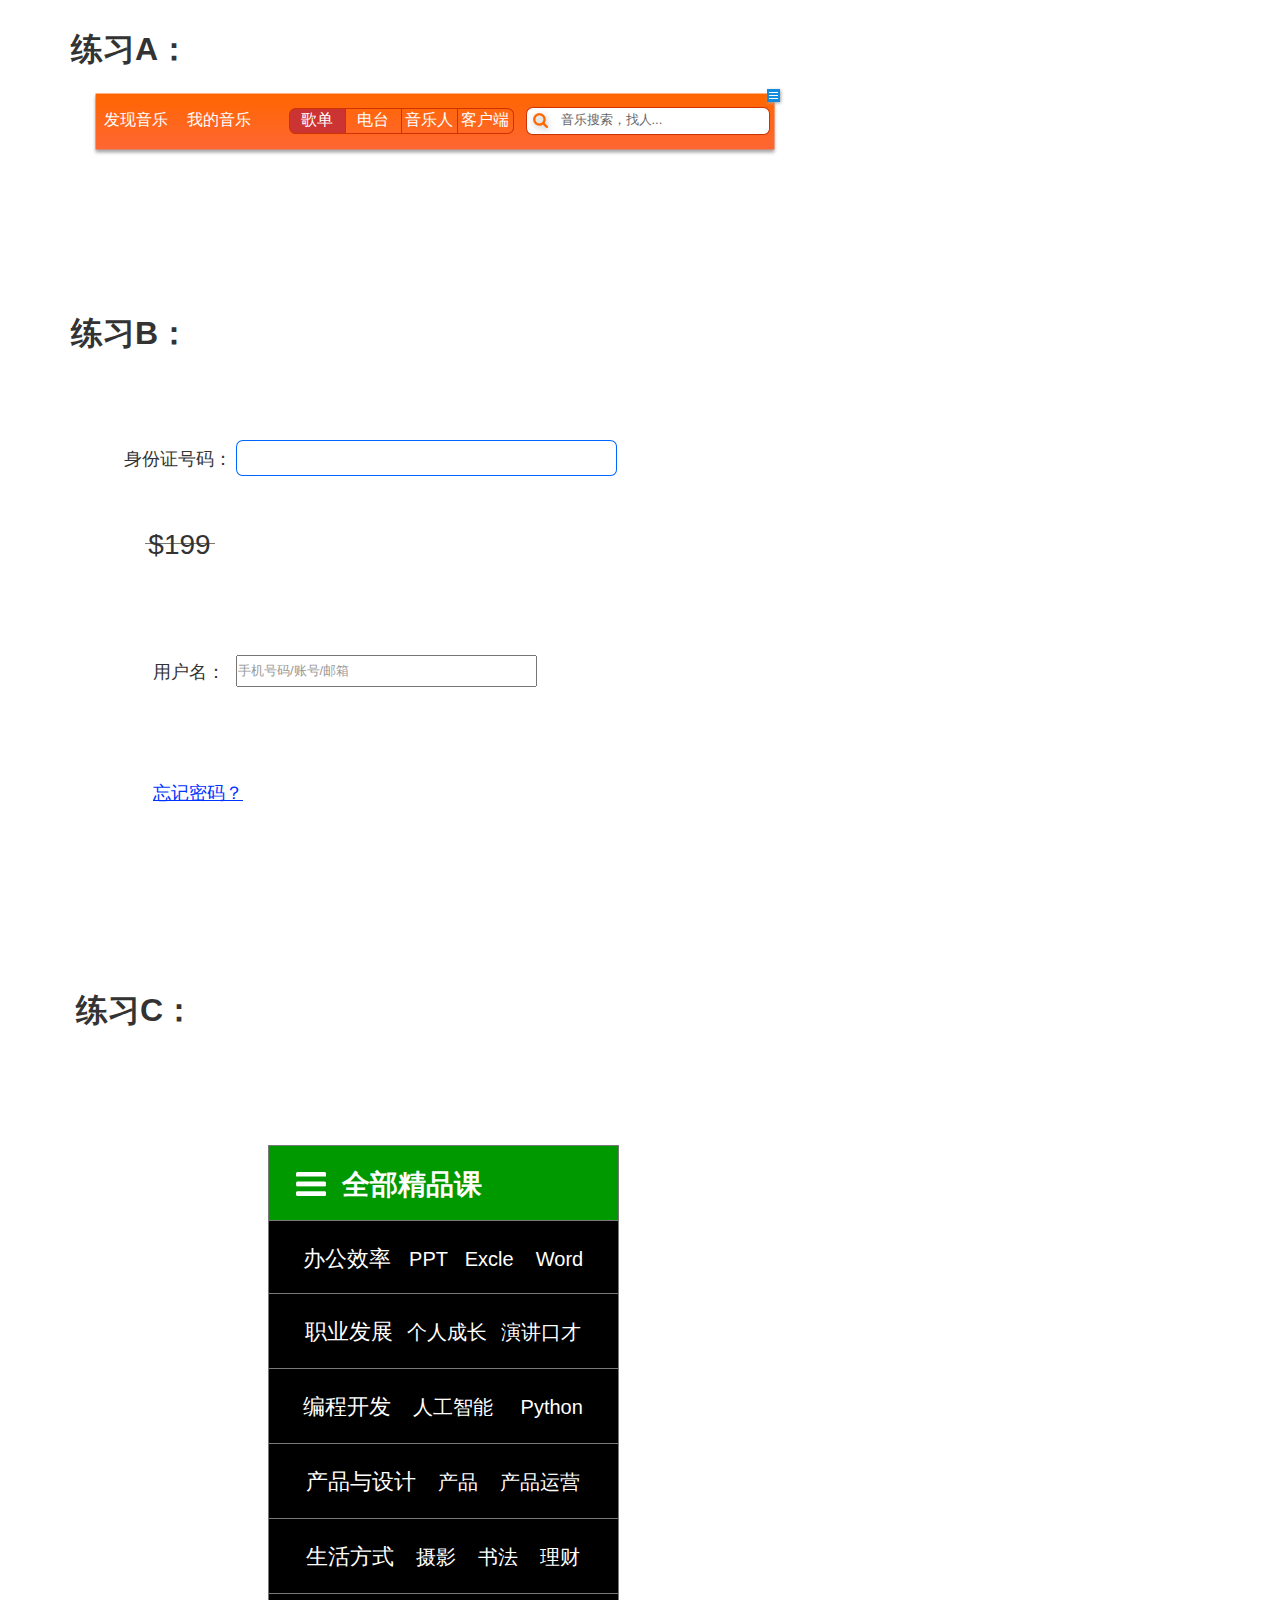
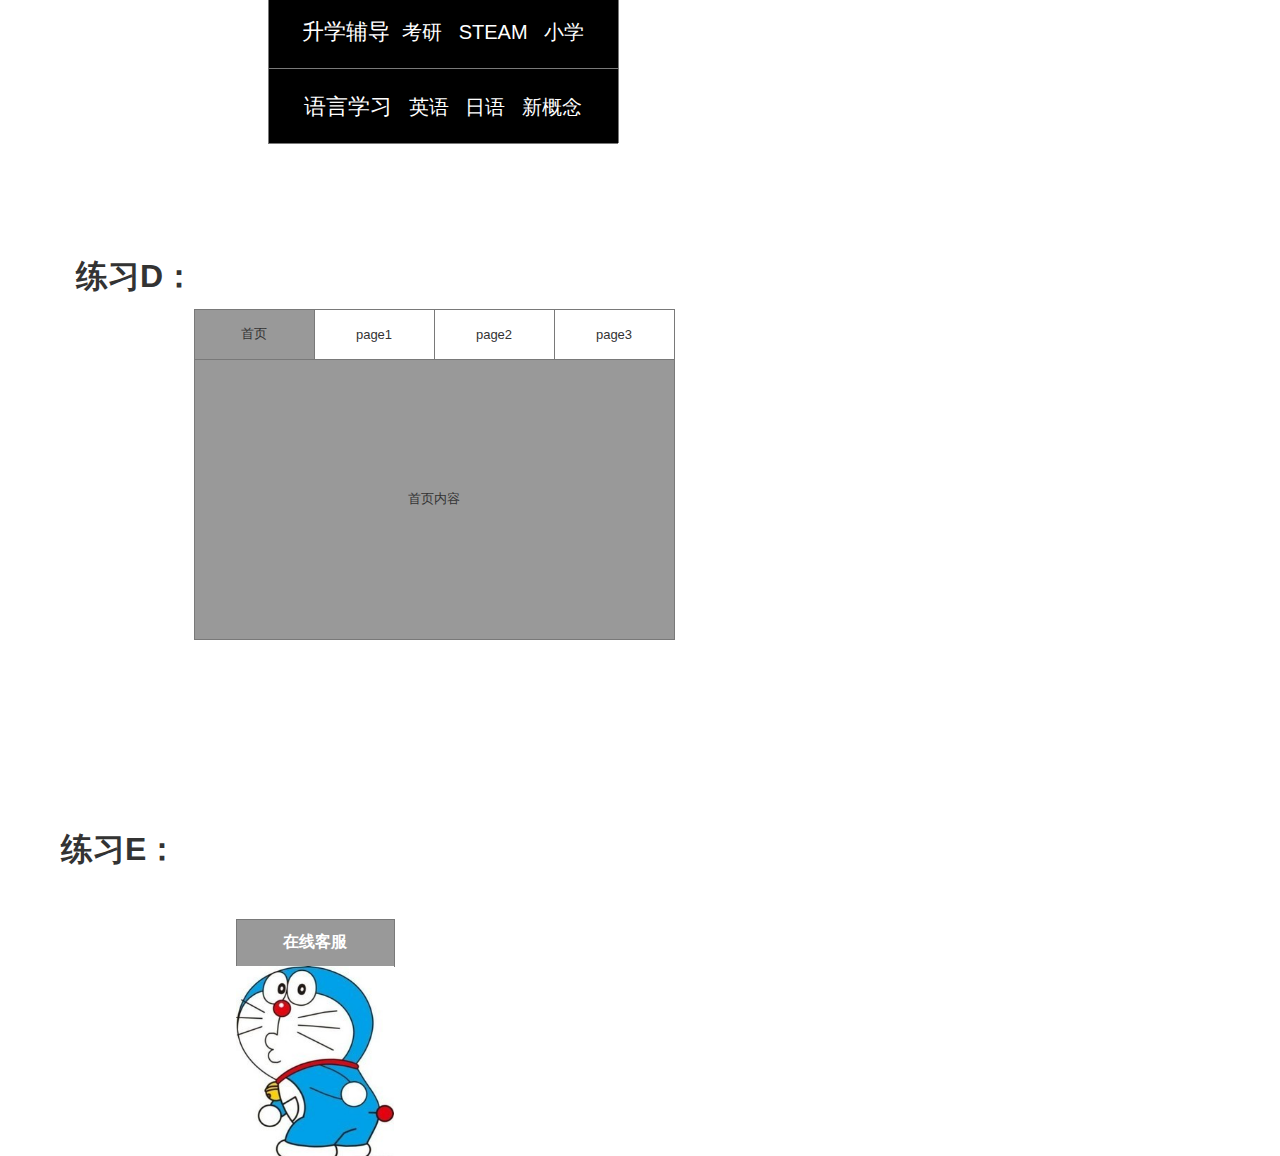
==== commit 0a97b039: "修正版" ====
--- a/index.html
+++ b/index.html
@@ -24,93 +24,97 @@
   <body>
     <div id="base" class="">
 
-      <!-- Unnamed (组合) -->
-      <div id="u0" class="ax_default" data-left="127" data-top="114" data-width="680" data-height="57">
-
-        <!-- Unnamed (矩形) -->
-        <div id="u1" class="ax_default box_1">
-          <img id="u1_img" class="img " src="images/index/u1.png"/>
-        </div>
-
-        <!-- Unnamed (矩形) [footnote] -->
-        <div id="u1_ann" class="annotation"></div>
-
-        <!-- Unnamed (文本框) -->
-        <div id="u2" class="ax_default text_field">
-          <input id="u2_input" type="text" value="发现音乐"/>
-        </div>
-
-        <!-- Unnamed (文本框) -->
-        <div id="u3" class="ax_default text_field">
-          <input id="u3_input" type="text" value="我的音乐"/>
-        </div>
-
-        <!-- Unnamed (矩形) -->
-        <div id="u4" class="ax_default box_1 selected">
-          <img id="u4_img" class="img " src="images/index/u4_mouseOver.png"/>
-          <div id="u4_text" class="text ">
-            <p><span>歌单</span></p>
-          </div>
-        </div>
-
-        <!-- Unnamed (矩形) -->
-        <div id="u5" class="ax_default box_1">
-          <img id="u5_img" class="img " src="images/index/u5.png"/>
-          <div id="u5_text" class="text ">
-            <p><span>电台</span></p>
-          </div>
-        </div>
-
-        <!-- Unnamed (矩形) -->
-        <div id="u6" class="ax_default box_1">
-          <img id="u6_img" class="img " src="images/index/u5.png"/>
-          <div id="u6_text" class="text ">
-            <p><span>音乐人</span></p>
-          </div>
-        </div>
-
-        <!-- Unnamed (矩形) -->
-        <div id="u7" class="ax_default box_1">
-          <img id="u7_img" class="img " src="images/index/u7.png"/>
-          <div id="u7_text" class="text ">
-            <p><span>客户端</span></p>
-          </div>
-        </div>
-
-        <!-- Unnamed (矩形) -->
-        <div id="u8" class="ax_default box_1">
-          <img id="u8_img" class="img " src="images/index/u8.png"/>
-          <div id="u8_text" class="text ">
-            <p><span>&nbsp;&nbsp; &nbsp; &nbsp; &nbsp; 音乐搜索，找人...</span></p>
-          </div>
-        </div>
-
-        <!-- Unnamed (形状) -->
-        <div id="u9" class="ax_default icon">
-          <img id="u9_img" class="img " src="images/index/u9.png"/>
-        </div>
-      </div>
-
-      <!-- Unnamed (矩形) -->
-      <div id="u10" class="ax_default _一级标题">
+      <!-- Unnamed (矩形) -->
+      <div id="u0" class="ax_default box_1">
+        <img id="u0_img" class="img " src="images/index/u0.png"/>
+      </div>
+
+      <!-- Unnamed (矩形) [footnote] -->
+      <div id="u0_ann" class="annotation"></div>
+
+      <!-- Unnamed (文本框) -->
+      <div id="u1" class="ax_default text_field">
+        <input id="u1_input" type="text" value="发现音乐"/>
+      </div>
+
+      <!-- Unnamed (文本框) -->
+      <div id="u2" class="ax_default text_field">
+        <input id="u2_input" type="text" value="我的音乐"/>
+      </div>
+
+      <!-- 1 (矩形) -->
+      <div id="u3" class="ax_default box_1 selected" data-label="1">
+        <img id="u3_img" class="img " src="images/index/1_u3_mouseOver.png"/>
+        <div id="u3_text" class="text ">
+          <p><span>歌单</span></p>
+        </div>
+      </div>
+
+      <!-- 2 (矩形) -->
+      <div id="u4" class="ax_default box_1" data-label="2">
+        <img id="u4_img" class="img " src="images/index/2_u4.png"/>
+        <div id="u4_text" class="text ">
+          <p><span>电台</span></p>
+        </div>
+      </div>
+
+      <!-- 3 (矩形) -->
+      <div id="u5" class="ax_default box_1" data-label="3">
+        <img id="u5_img" class="img " src="images/index/2_u4.png"/>
+        <div id="u5_text" class="text ">
+          <p><span>音乐人</span></p>
+        </div>
+      </div>
+
+      <!-- 4 (矩形) -->
+      <div id="u6" class="ax_default box_1" data-label="4">
+        <img id="u6_img" class="img " src="images/index/4_u6.png"/>
+        <div id="u6_text" class="text ">
+          <p><span>客户端</span></p>
+        </div>
+      </div>
+
+      <!-- Unnamed (矩形) -->
+      <div id="u7" class="ax_default box_1">
+        <img id="u7_img" class="img " src="images/index/u7.png"/>
+        <div id="u7_text" class="text ">
+          <p><span>&nbsp;&nbsp; &nbsp; &nbsp; &nbsp; 音乐搜索，找人...</span></p>
+        </div>
+      </div>
+
+      <!-- Unnamed (形状) -->
+      <div id="u8" class="ax_default icon">
+        <img id="u8_img" class="img " src="images/index/u8.png"/>
+      </div>
+
+      <!-- Unnamed (矩形) -->
+      <div id="u9" class="ax_default _一级标题">
+        <img id="u9_img" class="img " src="images/index/u9.png"/>
+      </div>
+
+      <!-- Unnamed (矩形) -->
+      <div id="u10" class="ax_default box_1">
         <img id="u10_img" class="img " src="images/index/u10.png"/>
       </div>
 
-      <!-- Unnamed (矩形) -->
-      <div id="u11" class="ax_default box_1">
-        <img id="u11_img" class="img " src="images/index/u11.png"/>
-      </div>
-
       <!-- Unnamed (文本框) -->
-      <div id="u12" class="ax_default text_field">
-        <input id="u12_input" type="text" value=""/>
+      <div id="u11" class="ax_default text_field">
+        <input id="u11_input" type="text" value=""/>
       </div>
 
       <!-- Unnamed (水平线) -->
-      <div id="u13" class="ax_default line">
+      <div id="u12" class="ax_default line">
+        <img id="u12_img" class="img " src="images/index/u12.png"/>
+        <div id="u12_text" class="text ">
+          <p><span>$199</span></p>
+        </div>
+      </div>
+
+      <!-- Unnamed (矩形) -->
+      <div id="u13" class="ax_default _三级标题">
         <img id="u13_img" class="img " src="images/index/u13.png"/>
         <div id="u13_text" class="text ">
-          <p><span>$199</span></p>
+          <p><span>身份证号码：</span></p>
         </div>
       </div>
 
@@ -118,100 +122,92 @@
       <div id="u14" class="ax_default _三级标题">
         <img id="u14_img" class="img " src="images/index/u14.png"/>
         <div id="u14_text" class="text ">
-          <p><span>身份证号码：</span></p>
-        </div>
-      </div>
-
-      <!-- Unnamed (矩形) -->
-      <div id="u15" class="ax_default _三级标题">
-        <img id="u15_img" class="img " src="images/index/u15.png"/>
-        <div id="u15_text" class="text ">
           <p><span>用户名：</span></p>
         </div>
       </div>
 
       <!-- Unnamed (文本框) -->
-      <div id="u16" class="ax_default text_field">
-        <input id="u16_input" type="text" value=""/>
-      </div>
-
-      <!-- Unnamed (矩形) -->
-      <div id="u17" class="ax_default _三级标题" title="单击找回密码">
+      <div id="u15" class="ax_default text_field">
+        <input id="u15_input" type="text" value=""/>
+      </div>
+
+      <!-- Unnamed (矩形) -->
+      <div id="u16" class="ax_default _三级标题" title="单击找回密码">
+        <img id="u16_img" class="img " src="images/index/u16.png"/>
+        <div id="u16_text" class="text ">
+          <p><span style="text-decoration:underline;">忘记密码？</span></p>
+        </div>
+      </div>
+
+      <!-- Unnamed (矩形) -->
+      <div id="u17" class="ax_default _三级标题">
         <img id="u17_img" class="img " src="images/index/u17.png"/>
-        <div id="u17_text" class="text ">
-          <p><span style="text-decoration:underline;">忘记密码？</span></p>
-        </div>
-      </div>
-
-      <!-- Unnamed (矩形) -->
-      <div id="u18" class="ax_default _三级标题">
-        <img id="u18_img" class="img " src="images/index/u18.png"/>
       </div>
 
       <!-- Unnamed (菜单) -->
-      <div id="u19" class="ax_default">
-        <img id="u19_menu" class="img " src="images/index/u19_menu.png" alt="u19_menu"/>
+      <div id="u18" class="ax_default">
+        <img id="u18_menu" class="img " src="images/index/u18_menu.png" alt="u18_menu"/>
 
         <!-- Unnamed (表格) -->
-        <div id="u20" class="ax_default">
+        <div id="u19" class="ax_default">
+
+          <!-- Unnamed (Menu Item) -->
+          <div id="u20" class="ax_default menu_item">
+            <img id="u20_img" class="img " src="images/index/u20.png"/>
+          </div>
 
           <!-- Unnamed (Menu Item) -->
           <div id="u21" class="ax_default menu_item">
             <img id="u21_img" class="img " src="images/index/u21.png"/>
+            <div id="u21_text" class="text ">
+              <p style="font-size:20px;"><span style="font-size:22px;">办公效率&nbsp;&nbsp; </span><span>PPT&nbsp;&nbsp; Excle&nbsp; &nbsp; Word</span></p>
+            </div>
           </div>
 
           <!-- Unnamed (Menu Item) -->
           <div id="u22" class="ax_default menu_item">
             <img id="u22_img" class="img " src="images/index/u22.png"/>
             <div id="u22_text" class="text ">
-              <p style="font-size:20px;"><span style="font-size:22px;">办公效率&nbsp;&nbsp; </span><span>PPT&nbsp;&nbsp; Excle&nbsp; &nbsp; Word</span></p>
+              <p style="font-size:13px;"><span style="font-size:22px;">职业发展</span><span>&nbsp; &nbsp; </span><span style="font-size:20px;">个人成长</span><span>&nbsp; &nbsp; </span><span style="font-size:20px;">演讲口才</span></p>
             </div>
           </div>
 
           <!-- Unnamed (Menu Item) -->
           <div id="u23" class="ax_default menu_item">
-            <img id="u23_img" class="img " src="images/index/u23.png"/>
+            <img id="u23_img" class="img " src="images/index/u22.png"/>
             <div id="u23_text" class="text ">
-              <p style="font-size:13px;"><span style="font-size:22px;">职业发展</span><span>&nbsp; &nbsp; </span><span style="font-size:20px;">个人成长</span><span>&nbsp; &nbsp; </span><span style="font-size:20px;">演讲口才</span></p>
+              <p style="font-size:13px;"><span style="font-size:22px;">编程开发</span><span>&nbsp; &nbsp; &nbsp; </span><span style="font-size:20px;">人工智能&nbsp; &nbsp;&nbsp; Python</span></p>
             </div>
           </div>
 
           <!-- Unnamed (Menu Item) -->
           <div id="u24" class="ax_default menu_item">
-            <img id="u24_img" class="img " src="images/index/u23.png"/>
+            <img id="u24_img" class="img " src="images/index/u22.png"/>
             <div id="u24_text" class="text ">
-              <p style="font-size:13px;"><span style="font-size:22px;">编程开发</span><span>&nbsp; &nbsp; &nbsp; </span><span style="font-size:20px;">人工智能&nbsp; &nbsp;&nbsp; Python</span></p>
+              <p style="font-size:20px;"><span style="font-size:22px;">产品与设计</span><span>&nbsp; &nbsp; 产品&nbsp; &nbsp; 产品运营</span></p>
             </div>
           </div>
 
           <!-- Unnamed (Menu Item) -->
           <div id="u25" class="ax_default menu_item">
-            <img id="u25_img" class="img " src="images/index/u23.png"/>
+            <img id="u25_img" class="img " src="images/index/u22.png"/>
             <div id="u25_text" class="text ">
-              <p style="font-size:20px;"><span style="font-size:22px;">产品与设计</span><span>&nbsp; &nbsp; 产品&nbsp; &nbsp; 产品运营</span></p>
+              <p style="font-size:20px;"><span style="font-size:22px;">生活方式</span><span>&nbsp; &nbsp; 摄影&nbsp; &nbsp; 书法&nbsp; &nbsp; 理财</span></p>
             </div>
           </div>
 
           <!-- Unnamed (Menu Item) -->
           <div id="u26" class="ax_default menu_item">
-            <img id="u26_img" class="img " src="images/index/u23.png"/>
+            <img id="u26_img" class="img " src="images/index/u22.png"/>
             <div id="u26_text" class="text ">
-              <p style="font-size:20px;"><span style="font-size:22px;">生活方式</span><span>&nbsp; &nbsp; 摄影&nbsp; &nbsp; 书法&nbsp; &nbsp; 理财</span></p>
+              <p style="font-size:20px;"><span style="font-size:22px;">升学辅导&nbsp; </span><span>考研&nbsp;&nbsp; STEAM&nbsp;&nbsp; 小学</span></p>
             </div>
           </div>
 
           <!-- Unnamed (Menu Item) -->
           <div id="u27" class="ax_default menu_item">
-            <img id="u27_img" class="img " src="images/index/u23.png"/>
+            <img id="u27_img" class="img " src="images/index/u27.png"/>
             <div id="u27_text" class="text ">
-              <p style="font-size:20px;"><span style="font-size:22px;">升学辅导&nbsp; </span><span>考研&nbsp;&nbsp; STEAM&nbsp;&nbsp; 小学</span></p>
-            </div>
-          </div>
-
-          <!-- Unnamed (Menu Item) -->
-          <div id="u28" class="ax_default menu_item">
-            <img id="u28_img" class="img " src="images/index/u28.png"/>
-            <div id="u28_text" class="text ">
               <p style="font-size:20px;"><span style="font-size:22px;">语言学习</span><span>&nbsp;&nbsp; 英语&nbsp;&nbsp; 日语&nbsp;&nbsp; 新概念</span></p>
             </div>
           </div>
@@ -219,86 +215,86 @@
       </div>
 
       <!-- Unnamed (形状) -->
-      <div id="u29" class="ax_default icon">
+      <div id="u28" class="ax_default icon">
+        <img id="u28_img" class="img " src="images/index/u28.png"/>
+      </div>
+
+      <!-- Unnamed (矩形) -->
+      <div id="u29" class="ax_default _三级标题">
         <img id="u29_img" class="img " src="images/index/u29.png"/>
+        <div id="u29_text" class="text ">
+          <p><span>全部精品课</span></p>
+        </div>
       </div>
 
       <!-- Unnamed (矩形) -->
       <div id="u30" class="ax_default _三级标题">
         <img id="u30_img" class="img " src="images/index/u30.png"/>
-        <div id="u30_text" class="text ">
-          <p><span>全部精品课</span></p>
-        </div>
       </div>
 
       <!-- Unnamed (矩形) -->
       <div id="u31" class="ax_default _三级标题">
-        <img id="u31_img" class="img " src="images/index/u31.png"/>
-      </div>
-
-      <!-- Unnamed (矩形) -->
-      <div id="u32" class="ax_default _三级标题">
-        <img id="u32_img" class="img " src="images/index/u31.png"/>
+        <img id="u31_img" class="img " src="images/index/u30.png"/>
       </div>
 
       <!-- Unnamed (组合) -->
-      <div id="u33" class="ax_default" data-left="0" data-top="0" data-width="1" data-height="1">
-      </div>
-
-      <!-- Unnamed (矩形) -->
-      <div id="u34" class="ax_default box_1">
-        <img id="u34_img" class="img " src="images/index/u34.png"/>
-        <div id="u34_text" class="text ">
+      <div id="u32" class="ax_default" data-left="0" data-top="0" data-width="1" data-height="1">
+      </div>
+
+      <!-- Unnamed (矩形) -->
+      <div id="u33" class="ax_default box_1">
+        <img id="u33_img" class="img " src="images/index/u33.png"/>
+        <div id="u33_text" class="text ">
           <p><span>在线客服</span></p>
         </div>
       </div>
 
       <!-- 多啦美 (图片) -->
-      <div id="u35" class="ax_default image" data-label="多啦美">
-        <img id="u35_img" class="img " src="images/index/多啦美_u35.jpg"/>
+      <div id="u34" class="ax_default image" data-label="多啦美">
+        <img id="u34_img" class="img " src="images/index/多啦美_u34.jpg"/>
       </div>
 
       <!-- 多啦A梦 (图片) -->
-      <div id="u36" class="ax_default image" data-label="多啦A梦">
-        <img id="u36_img" class="img " src="images/index/多啦a梦_u36.jpg"/>
+      <div id="u35" class="ax_default image" data-label="多啦A梦">
+        <img id="u35_img" class="img " src="images/index/多啦a梦_u35.jpg"/>
+      </div>
+
+      <!-- Unnamed (矩形) -->
+      <div id="u36" class="ax_default _一级标题">
+        <img id="u36_img" class="img " src="images/index/u36.png"/>
+        <div id="u36_text" class="text ">
+          <p><span>练习A：</span></p>
+        </div>
       </div>
 
       <!-- Unnamed (矩形) -->
       <div id="u37" class="ax_default _一级标题">
         <img id="u37_img" class="img " src="images/index/u37.png"/>
         <div id="u37_text" class="text ">
-          <p><span>练习A：</span></p>
+          <p><span>练习B：</span></p>
         </div>
       </div>
 
       <!-- Unnamed (矩形) -->
       <div id="u38" class="ax_default _一级标题">
-        <img id="u38_img" class="img " src="images/index/u38.png"/>
+        <img id="u38_img" class="img " src="images/index/u36.png"/>
         <div id="u38_text" class="text ">
-          <p><span>练习B：</span></p>
+          <p><span>练习C：</span></p>
         </div>
       </div>
 
       <!-- Unnamed (矩形) -->
       <div id="u39" class="ax_default _一级标题">
-        <img id="u39_img" class="img " src="images/index/u37.png"/>
+        <img id="u39_img" class="img " src="images/index/u36.png"/>
         <div id="u39_text" class="text ">
-          <p><span>练习C：</span></p>
+          <p><span>练习D：</span></p>
         </div>
       </div>
 
       <!-- Unnamed (矩形) -->
       <div id="u40" class="ax_default _一级标题">
-        <img id="u40_img" class="img " src="images/index/u37.png"/>
+        <img id="u40_img" class="img " src="images/index/u40.png"/>
         <div id="u40_text" class="text ">
-          <p><span>练习D：</span></p>
-        </div>
-      </div>
-
-      <!-- Unnamed (矩形) -->
-      <div id="u41" class="ax_default _一级标题">
-        <img id="u41_img" class="img " src="images/index/u41.png"/>
-        <div id="u41_text" class="text ">
           <p><span>练习E：</span></p>
         </div>
       </div>
@@ -306,65 +302,65 @@
       <!-- Unnamed (新母版 1) -->
 
       <!-- CMS首页 (矩形) -->
-      <div id="u43" class="ax_default box_1 selected" data-label="CMS首页">
-        <img id="u43_img" class="img " src="images/index/cms首页_u43_selected.png"/>
+      <div id="u42" class="ax_default box_1 selected" data-label="CMS首页">
+        <img id="u42_img" class="img " src="images/index/cms首页_u42_selected.png"/>
+        <div id="u42_text" class="text ">
+          <p><span>首页</span></p>
+        </div>
+      </div>
+
+      <!-- page1 (矩形) -->
+      <div id="u43" class="ax_default box_1" data-label="page1">
+        <img id="u43_img" class="img " src="images/index/cms首页_u42.png"/>
         <div id="u43_text" class="text ">
-          <p><span>首页</span></p>
-        </div>
-      </div>
-
-      <!-- page1 (矩形) -->
-      <div id="u44" class="ax_default box_1" data-label="page1">
-        <img id="u44_img" class="img " src="images/index/cms首页_u43.png"/>
+          <p><span>page1</span></p>
+        </div>
+      </div>
+
+      <!-- page2 (矩形) -->
+      <div id="u44" class="ax_default box_1" data-label="page2">
+        <img id="u44_img" class="img " src="images/index/cms首页_u42.png"/>
         <div id="u44_text" class="text ">
-          <p><span>page1</span></p>
-        </div>
-      </div>
-
-      <!-- page2 (矩形) -->
-      <div id="u45" class="ax_default box_1" data-label="page2">
-        <img id="u45_img" class="img " src="images/index/cms首页_u43.png"/>
+          <p><span>page2</span></p>
+        </div>
+      </div>
+
+      <!-- page3 (矩形) -->
+      <div id="u45" class="ax_default box_1" data-label="page3">
+        <img id="u45_img" class="img " src="images/index/cms首页_u42.png"/>
         <div id="u45_text" class="text ">
-          <p><span>page2</span></p>
-        </div>
-      </div>
-
-      <!-- page3 (矩形) -->
-      <div id="u46" class="ax_default box_1" data-label="page3">
-        <img id="u46_img" class="img " src="images/index/cms首页_u43.png"/>
+          <p><span>page3</span></p>
+        </div>
+      </div>
+
+      <!-- Page3内容 (矩形) -->
+      <div id="u46" class="ax_default box_1" data-label="Page3内容">
+        <img id="u46_img" class="img " src="images/index/page3___u46.png"/>
         <div id="u46_text" class="text ">
           <p><span>page3</span></p>
         </div>
       </div>
 
-      <!-- Page3内容 (矩形) -->
-      <div id="u47" class="ax_default box_1" data-label="Page3内容">
-        <img id="u47_img" class="img " src="images/index/page3___u47.png"/>
+      <!-- Page2内容 (矩形) -->
+      <div id="u47" class="ax_default box_1" data-label="Page2内容">
+        <img id="u47_img" class="img " src="images/index/page2___u47.png"/>
         <div id="u47_text" class="text ">
-          <p><span>page3</span></p>
-        </div>
-      </div>
-
-      <!-- Page2内容 (矩形) -->
-      <div id="u48" class="ax_default box_1" data-label="Page2内容">
-        <img id="u48_img" class="img " src="images/index/page2___u48.png"/>
+          <p><span>page2</span></p>
+        </div>
+      </div>
+
+      <!-- Page1内容 (矩形) -->
+      <div id="u48" class="ax_default box_1" data-label="Page1内容">
+        <img id="u48_img" class="img " src="images/index/page1___u48.png"/>
         <div id="u48_text" class="text ">
-          <p><span>page2</span></p>
-        </div>
-      </div>
-
-      <!-- Page1内容 (矩形) -->
-      <div id="u49" class="ax_default box_1" data-label="Page1内容">
-        <img id="u49_img" class="img " src="images/index/page1___u49.png"/>
+          <p><span>page1</span></p>
+        </div>
+      </div>
+
+      <!-- CMS首要内容 (矩形) -->
+      <div id="u49" class="ax_default box_1" data-label="CMS首要内容">
+        <img id="u49_img" class="img " src="images/index/cms首要内容_u49.png"/>
         <div id="u49_text" class="text ">
-          <p><span>page1</span></p>
-        </div>
-      </div>
-
-      <!-- CMS首要内容 (矩形) -->
-      <div id="u50" class="ax_default box_1" data-label="CMS首要内容">
-        <img id="u50_img" class="img " src="images/index/cms首要内容_u50.png"/>
-        <div id="u50_text" class="text ">
           <p><span>首页内容</span></p>
         </div>
       </div>
--- a/files/index/styles.css
+++ b/files/index/styles.css
@@ -3,7 +3,7 @@
   background-image:none;
   position:static;
   left:auto;
-  width:806px;
+  width:774px;
   margin-left:0;
   margin-right:0;
   text-align:left;
@@ -12,15 +12,7 @@
   position:absolute;
   z-index:0;
 }
-#u0 {
-  border-width:0px;
-  position:absolute;
-  left:0px;
-  top:0px;
-  width:0px;
-  height:0px;
-}
-#u1_img {
+#u0_img {
   border-width:0px;
   position:absolute;
   left:-5px;
@@ -28,16 +20,16 @@
   width:690px;
   height:67px;
 }
-#u1 {
-  border-width:0px;
-  position:absolute;
-  left:127px;
-  top:114px;
+#u0 {
+  border-width:0px;
+  position:absolute;
+  left:95px;
+  top:93px;
   width:679px;
   height:56px;
   color:#FF6600;
 }
-#u1_text {
+#u0_text {
   border-width:0px;
   position:absolute;
   left:0px;
@@ -46,23 +38,23 @@
   visibility:hidden;
   word-wrap:break-word;
 }
-#u1_ann {
-  border-width:0px;
-  position:absolute;
-  left:799px;
-  top:110px;
+#u0_ann {
+  border-width:0px;
+  position:absolute;
+  left:767px;
+  top:89px;
   width:1px;
   height:1px;
 }
-#u2 {
-  border-width:0px;
-  position:absolute;
-  left:134px;
-  top:122px;
+#u1 {
+  border-width:0px;
+  position:absolute;
+  left:102px;
+  top:101px;
   width:166px;
   height:38px;
 }
-#u2_input {
+#u1_input {
   position:absolute;
   left:0px;
   top:0px;
@@ -79,15 +71,15 @@
   border-color:transparent;
   outline-style:none;
 }
-#u3 {
-  border-width:0px;
-  position:absolute;
-  left:217px;
-  top:122px;
+#u2 {
+  border-width:0px;
+  position:absolute;
+  left:185px;
+  top:101px;
   width:83px;
   height:38px;
 }
-#u3_input {
+#u2_input {
   position:absolute;
   left:0px;
   top:0px;
@@ -104,7 +96,7 @@
   border-color:transparent;
   outline-style:none;
 }
-#u4_img {
+#u3_img {
   border-width:0px;
   position:absolute;
   left:0px;
@@ -112,29 +104,25 @@
   width:57px;
   height:26px;
 }
-#u4 {
-  border-width:0px;
-  position:absolute;
-  left:321px;
-  top:129px;
+#u3 {
+  border-width:0px;
+  position:absolute;
+  left:289px;
+  top:108px;
   width:56px;
   height:25px;
   font-size:16px;
   color:#FFFFFF;
 }
-#u4_img.mouseOver {
-}
-#u4.mouseOver {
-}
-#u4_img.mouseDown {
-}
-#u4.mouseDown {
-}
-#u4_img.selected {
-}
-#u4.selected {
-}
-#u4_text {
+#u3_img.mouseOver {
+}
+#u3.mouseOver {
+}
+#u3_img.selected {
+}
+#u3.selected {
+}
+#u3_text {
   border-width:0px;
   position:absolute;
   left:2px;
@@ -142,7 +130,7 @@
   width:52px;
   word-wrap:break-word;
 }
-#u5_img {
+#u4_img {
   border-width:0px;
   position:absolute;
   left:0px;
@@ -150,21 +138,25 @@
   width:57px;
   height:26px;
 }
-#u5 {
-  border-width:0px;
-  position:absolute;
-  left:377px;
-  top:129px;
+#u4 {
+  border-width:0px;
+  position:absolute;
+  left:345px;
+  top:108px;
   width:56px;
   height:25px;
   font-size:16px;
   color:#FFFFFF;
 }
-#u5_img.mouseOver {
-}
-#u5.mouseOver {
-}
-#u5_text {
+#u4_img.mouseOver {
+}
+#u4.mouseOver {
+}
+#u4_img.selected {
+}
+#u4.selected {
+}
+#u4_text {
   border-width:0px;
   position:absolute;
   left:2px;
@@ -172,7 +164,7 @@
   width:52px;
   word-wrap:break-word;
 }
-#u6_img {
+#u5_img {
   border-width:0px;
   position:absolute;
   left:0px;
@@ -180,21 +172,25 @@
   width:57px;
   height:26px;
 }
-#u6 {
-  border-width:0px;
-  position:absolute;
-  left:433px;
-  top:129px;
+#u5 {
+  border-width:0px;
+  position:absolute;
+  left:401px;
+  top:108px;
   width:56px;
   height:25px;
   font-size:16px;
   color:#FFFFFF;
 }
-#u6_img.mouseOver {
-}
-#u6.mouseOver {
-}
-#u6_text {
+#u5_img.mouseOver {
+}
+#u5.mouseOver {
+}
+#u5_img.selected {
+}
+#u5.selected {
+}
+#u5_text {
   border-width:0px;
   position:absolute;
   left:2px;
@@ -202,7 +198,7 @@
   width:52px;
   word-wrap:break-word;
 }
-#u7_img {
+#u6_img {
   border-width:0px;
   position:absolute;
   left:0px;
@@ -210,21 +206,25 @@
   width:57px;
   height:26px;
 }
-#u7 {
-  border-width:0px;
-  position:absolute;
-  left:489px;
-  top:129px;
+#u6 {
+  border-width:0px;
+  position:absolute;
+  left:457px;
+  top:108px;
   width:56px;
   height:25px;
   font-size:16px;
   color:#FFFFFF;
 }
-#u7_img.mouseOver {
-}
-#u7.mouseOver {
-}
-#u7_text {
+#u6_img.mouseOver {
+}
+#u6.mouseOver {
+}
+#u6_img.selected {
+}
+#u6.selected {
+}
+#u6_text {
   border-width:0px;
   position:absolute;
   left:2px;
@@ -232,7 +232,7 @@
   width:52px;
   word-wrap:break-word;
 }
-#u8_img {
+#u7_img {
   border-width:0px;
   position:absolute;
   left:0px;
@@ -240,17 +240,17 @@
   width:244px;
   height:28px;
 }
-#u8 {
-  border-width:0px;
-  position:absolute;
-  left:558px;
-  top:128px;
+#u7 {
+  border-width:0px;
+  position:absolute;
+  left:526px;
+  top:107px;
   width:243px;
   height:27px;
   color:#666666;
   text-align:left;
 }
-#u8_text {
+#u7_text {
   border-width:0px;
   position:absolute;
   left:2px;
@@ -258,7 +258,7 @@
   width:239px;
   word-wrap:break-word;
 }
-#u9_img {
+#u8_img {
   border-width:0px;
   position:absolute;
   left:-9px;
@@ -266,15 +266,15 @@
   width:35px;
   height:35px;
 }
-#u9 {
-  border-width:0px;
-  position:absolute;
-  left:565px;
-  top:134px;
+#u8 {
+  border-width:0px;
+  position:absolute;
+  left:533px;
+  top:113px;
   width:14px;
   height:14px;
 }
-#u9_text {
+#u8_text {
   border-width:0px;
   position:absolute;
   left:0px;
@@ -283,7 +283,7 @@
   visibility:hidden;
   word-wrap:break-word;
 }
-#u10_img {
+#u9_img {
   border-width:0px;
   position:absolute;
   left:0px;
@@ -291,7 +291,7 @@
   width:2px;
   height:38px;
 }
-#u10 {
+#u9 {
   border-width:0px;
   position:absolute;
   left:224px;
@@ -302,7 +302,7 @@
   font-weight:700;
   font-style:normal;
 }
-#u10_text {
+#u9_text {
   border-width:0px;
   position:absolute;
   left:0px;
@@ -311,7 +311,7 @@
   visibility:hidden;
   white-space:nowrap;
 }
-#u11_img {
+#u10_img {
   border-width:0px;
   position:absolute;
   left:0px;
@@ -319,7 +319,7 @@
   width:381px;
   height:36px;
 }
-#u11 {
+#u10 {
   border-width:0px;
   position:absolute;
   left:236px;
@@ -327,7 +327,7 @@
   width:380px;
   height:35px;
 }
-#u11_text {
+#u10_text {
   border-width:0px;
   position:absolute;
   left:0px;
@@ -336,7 +336,7 @@
   visibility:hidden;
   word-wrap:break-word;
 }
-#u12 {
+#u11 {
   border-width:0px;
   position:absolute;
   left:243px;
@@ -344,7 +344,7 @@
   width:373px;
   height:35px;
 }
-#u12_input {
+#u11_input {
   position:absolute;
   left:0px;
   top:0px;
@@ -361,7 +361,7 @@
   border-color:transparent;
   outline-style:none;
 }
-#u13_img {
+#u12_img {
   border-width:0px;
   position:absolute;
   left:0px;
@@ -369,7 +369,7 @@
   width:70px;
   height:2px;
 }
-#u13 {
+#u12 {
   border-width:0px;
   position:absolute;
   left:145px;
@@ -378,7 +378,7 @@
   height:1px;
   font-size:28px;
 }
-#u13_text {
+#u12_text {
   border-width:0px;
   position:absolute;
   left:2px;
@@ -386,7 +386,7 @@
   width:65px;
   white-space:nowrap;
 }
-#u14_img {
+#u13_img {
   border-width:0px;
   position:absolute;
   left:0px;
@@ -394,7 +394,7 @@
   width:110px;
   height:23px;
 }
-#u14 {
+#u13 {
   border-width:0px;
   position:absolute;
   left:124px;
@@ -405,7 +405,7 @@
   font-weight:400;
   font-style:normal;
 }
-#u14_text {
+#u13_text {
   border-width:0px;
   position:absolute;
   left:0px;
@@ -413,7 +413,7 @@
   width:109px;
   white-space:nowrap;
 }
-#u15_img {
+#u14_img {
   border-width:0px;
   position:absolute;
   left:0px;
@@ -421,7 +421,7 @@
   width:74px;
   height:23px;
 }
-#u15 {
+#u14 {
   border-width:0px;
   position:absolute;
   left:153px;
@@ -432,7 +432,7 @@
   font-weight:400;
   font-style:normal;
 }
-#u15_text {
+#u14_text {
   border-width:0px;
   position:absolute;
   left:0px;
@@ -440,7 +440,7 @@
   width:73px;
   white-space:nowrap;
 }
-#u16 {
+#u15 {
   border-width:0px;
   position:absolute;
   left:236px;
@@ -448,7 +448,7 @@
   width:301px;
   height:32px;
 }
-#u16_input {
+#u15_input {
   position:absolute;
   left:0px;
   top:0px;
@@ -462,7 +462,7 @@
   color:#000000;
   text-align:left;
 }
-#u17_img {
+#u16_img {
   border-width:0px;
   position:absolute;
   left:0px;
@@ -470,7 +470,7 @@
   width:92px;
   height:23px;
 }
-#u17 {
+#u16 {
   border-width:0px;
   position:absolute;
   left:153px;
@@ -483,11 +483,11 @@
   text-decoration:underline;
   color:#0033FF;
 }
-#u17_img.mouseOver {
-}
-#u17.mouseOver {
-}
-#u17_text {
+#u16_img.mouseOver {
+}
+#u16.mouseOver {
+}
+#u16_text {
   border-width:0px;
   position:absolute;
   left:0px;
@@ -495,7 +495,7 @@
   width:91px;
   white-space:nowrap;
 }
-#u18_img {
+#u17_img {
   border-width:0px;
   position:absolute;
   left:0px;
@@ -503,7 +503,7 @@
   width:2px;
   height:30px;
 }
-#u18 {
+#u17 {
   border-width:0px;
   position:absolute;
   left:215px;
@@ -516,7 +516,7 @@
   font-size:25px;
   color:#FFFFFF;
 }
-#u18_text {
+#u17_text {
   border-width:0px;
   position:absolute;
   left:0px;
@@ -525,7 +525,7 @@
   visibility:hidden;
   white-space:nowrap;
 }
-#u19 {
+#u18 {
   border-width:0px;
   position:absolute;
   left:268px;
@@ -533,7 +533,7 @@
   width:350px;
   height:598px;
 }
-#u19_menu {
+#u18_menu {
   border-width:0px;
   position:absolute;
   left:0px;
@@ -545,7 +545,7 @@
   -ms-transform:rotate(NaNdeg);
   transform:rotate(NaNdeg);
 }
-#u20 {
+#u19 {
   border-width:0px;
   position:absolute;
   left:0px;
@@ -553,7 +553,7 @@
   width:350px;
   height:598px;
 }
-#u21_img {
+#u20_img {
   border-width:0px;
   position:absolute;
   left:0px;
@@ -561,7 +561,7 @@
   width:351px;
   height:76px;
 }
-#u21 {
+#u20 {
   border-width:0px;
   position:absolute;
   left:0px;
@@ -569,7 +569,7 @@
   width:350px;
   height:75px;
 }
-#u21_text {
+#u20_text {
   border-width:0px;
   position:absolute;
   left:0px;
@@ -578,7 +578,7 @@
   visibility:hidden;
   word-wrap:break-word;
 }
-#u22_img {
+#u21_img {
   border-width:0px;
   position:absolute;
   left:0px;
@@ -586,7 +586,7 @@
   width:351px;
   height:74px;
 }
-#u22 {
+#u21 {
   border-width:0px;
   position:absolute;
   left:0px;
@@ -595,11 +595,11 @@
   height:73px;
   color:#FFFFFF;
 }
-#u22_img.mouseOver {
-}
-#u22.mouseOver {
-}
-#u22_text {
+#u21_img.mouseOver {
+}
+#u21.mouseOver {
+}
+#u21_text {
   border-width:0px;
   position:absolute;
   left:2px;
@@ -607,7 +607,7 @@
   width:346px;
   word-wrap:break-word;
 }
-#u23_img {
+#u22_img {
   border-width:0px;
   position:absolute;
   left:0px;
@@ -615,7 +615,7 @@
   width:351px;
   height:76px;
 }
-#u23 {
+#u22 {
   border-width:0px;
   position:absolute;
   left:0px;
@@ -624,11 +624,11 @@
   height:75px;
   color:#FFFFFF;
 }
-#u23_img.mouseOver {
-}
-#u23.mouseOver {
-}
-#u23_text {
+#u22_img.mouseOver {
+}
+#u22.mouseOver {
+}
+#u22_text {
   border-width:0px;
   position:absolute;
   left:2px;
@@ -636,7 +636,7 @@
   width:346px;
   word-wrap:break-word;
 }
-#u24_img {
+#u23_img {
   border-width:0px;
   position:absolute;
   left:0px;
@@ -644,7 +644,7 @@
   width:351px;
   height:76px;
 }
-#u24 {
+#u23 {
   border-width:0px;
   position:absolute;
   left:0px;
@@ -653,11 +653,11 @@
   height:75px;
   color:#FFFFFF;
 }
-#u24_img.mouseOver {
-}
-#u24.mouseOver {
-}
-#u24_text {
+#u23_img.mouseOver {
+}
+#u23.mouseOver {
+}
+#u23_text {
   border-width:0px;
   position:absolute;
   left:2px;
@@ -665,7 +665,7 @@
   width:346px;
   word-wrap:break-word;
 }
-#u25_img {
+#u24_img {
   border-width:0px;
   position:absolute;
   left:0px;
@@ -673,7 +673,7 @@
   width:351px;
   height:76px;
 }
-#u25 {
+#u24 {
   border-width:0px;
   position:absolute;
   left:0px;
@@ -682,11 +682,11 @@
   height:75px;
   color:#FFFFFF;
 }
-#u25_img.mouseOver {
-}
-#u25.mouseOver {
-}
-#u25_text {
+#u24_img.mouseOver {
+}
+#u24.mouseOver {
+}
+#u24_text {
   border-width:0px;
   position:absolute;
   left:2px;
@@ -694,7 +694,7 @@
   width:346px;
   word-wrap:break-word;
 }
-#u26_img {
+#u25_img {
   border-width:0px;
   position:absolute;
   left:0px;
@@ -702,7 +702,7 @@
   width:351px;
   height:76px;
 }
-#u26 {
+#u25 {
   border-width:0px;
   position:absolute;
   left:0px;
@@ -711,11 +711,11 @@
   height:75px;
   color:#FFFFFF;
 }
-#u26_img.mouseOver {
-}
-#u26.mouseOver {
-}
-#u26_text {
+#u25_img.mouseOver {
+}
+#u25.mouseOver {
+}
+#u25_text {
   border-width:0px;
   position:absolute;
   left:2px;
@@ -723,7 +723,7 @@
   width:346px;
   word-wrap:break-word;
 }
-#u27_img {
+#u26_img {
   border-width:0px;
   position:absolute;
   left:0px;
@@ -731,7 +731,7 @@
   width:351px;
   height:76px;
 }
-#u27 {
+#u26 {
   border-width:0px;
   position:absolute;
   left:0px;
@@ -740,11 +740,11 @@
   height:75px;
   color:#FFFFFF;
 }
-#u27_img.mouseOver {
-}
-#u27.mouseOver {
-}
-#u27_text {
+#u26_img.mouseOver {
+}
+#u26.mouseOver {
+}
+#u26_text {
   border-width:0px;
   position:absolute;
   left:2px;
@@ -752,7 +752,7 @@
   width:346px;
   word-wrap:break-word;
 }
-#u28_img {
+#u27_img {
   border-width:0px;
   position:absolute;
   left:0px;
@@ -760,7 +760,7 @@
   width:351px;
   height:76px;
 }
-#u28 {
+#u27 {
   border-width:0px;
   position:absolute;
   left:0px;
@@ -769,11 +769,11 @@
   height:75px;
   color:#FFFFFF;
 }
-#u28_img.mouseOver {
-}
-#u28.mouseOver {
-}
-#u28_text {
+#u27_img.mouseOver {
+}
+#u27.mouseOver {
+}
+#u27_text {
   border-width:0px;
   position:absolute;
   left:2px;
@@ -781,7 +781,7 @@
   width:346px;
   word-wrap:break-word;
 }
-#u29_img {
+#u28_img {
   border-width:0px;
   position:absolute;
   left:0px;
@@ -789,7 +789,7 @@
   width:31px;
   height:25px;
 }
-#u29 {
+#u28 {
   border-width:0px;
   position:absolute;
   left:296px;
@@ -797,7 +797,7 @@
   width:30px;
   height:24px;
 }
-#u29_text {
+#u28_text {
   border-width:0px;
   position:absolute;
   left:0px;
@@ -806,7 +806,7 @@
   visibility:hidden;
   word-wrap:break-word;
 }
-#u30_img {
+#u29_img {
   border-width:0px;
   position:absolute;
   left:0px;
@@ -814,7 +814,7 @@
   width:142px;
   height:34px;
 }
-#u30 {
+#u29 {
   border-width:0px;
   position:absolute;
   left:342px;
@@ -827,7 +827,7 @@
   font-size:28px;
   color:#FFFFFF;
 }
-#u30_text {
+#u29_text {
   border-width:0px;
   position:absolute;
   left:0px;
@@ -835,7 +835,7 @@
   width:141px;
   white-space:nowrap;
 }
-#u31_img {
+#u30_img {
   border-width:0px;
   position:absolute;
   left:0px;
@@ -843,7 +843,7 @@
   width:2px;
   height:27px;
 }
-#u31 {
+#u30 {
   border-width:0px;
   position:absolute;
   left:296px;
@@ -856,7 +856,7 @@
   font-size:22px;
   color:#FFFFFF;
 }
-#u31_text {
+#u30_text {
   border-width:0px;
   position:absolute;
   left:0px;
@@ -865,7 +865,7 @@
   visibility:hidden;
   white-space:nowrap;
 }
-#u32_img {
+#u31_img {
   border-width:0px;
   position:absolute;
   left:0px;
@@ -873,7 +873,7 @@
   width:2px;
   height:27px;
 }
-#u32 {
+#u31 {
   border-width:0px;
   position:absolute;
   left:296px;
@@ -886,7 +886,7 @@
   font-size:22px;
   color:#FFFFFF;
 }
-#u32_text {
+#u31_text {
   border-width:0px;
   position:absolute;
   left:0px;
@@ -895,7 +895,7 @@
   visibility:hidden;
   white-space:nowrap;
 }
-#u33 {
+#u32 {
   border-width:0px;
   position:absolute;
   left:0px;
@@ -903,7 +903,7 @@
   width:0px;
   height:0px;
 }
-#u34_img {
+#u33_img {
   border-width:0px;
   position:absolute;
   left:0px;
@@ -911,7 +911,7 @@
   width:159px;
   height:48px;
 }
-#u34 {
+#u33 {
   border-width:0px;
   position:absolute;
   left:236px;
@@ -924,7 +924,7 @@
   font-size:16px;
   color:#FFFFFF;
 }
-#u34_text {
+#u33_text {
   border-width:0px;
   position:absolute;
   left:2px;
@@ -932,7 +932,7 @@
   width:154px;
   word-wrap:break-word;
 }
-#u35_img {
+#u34_img {
   border-width:0px;
   position:absolute;
   left:0px;
@@ -940,7 +940,7 @@
   width:158px;
   height:190px;
 }
-#u35 {
+#u34 {
   border-width:0px;
   position:absolute;
   left:236px;
@@ -948,7 +948,7 @@
   width:158px;
   height:190px;
 }
-#u35_text {
+#u34_text {
   border-width:0px;
   position:absolute;
   left:0px;
@@ -957,7 +957,7 @@
   visibility:hidden;
   word-wrap:break-word;
 }
-#u36_img {
+#u35_img {
   border-width:0px;
   position:absolute;
   left:0px;
@@ -965,7 +965,7 @@
   width:158px;
   height:190px;
 }
-#u36 {
+#u35 {
   border-width:0px;
   position:absolute;
   left:236px;
@@ -973,7 +973,7 @@
   width:158px;
   height:190px;
 }
-#u36_text {
+#u35_text {
   border-width:0px;
   position:absolute;
   left:0px;
@@ -982,7 +982,7 @@
   visibility:hidden;
   word-wrap:break-word;
 }
-#u37_img {
+#u36_img {
   border-width:0px;
   position:absolute;
   left:0px;
@@ -990,7 +990,7 @@
   width:121px;
   height:38px;
 }
-#u37 {
+#u36 {
   border-width:0px;
   position:absolute;
   left:71px;
@@ -1001,7 +1001,7 @@
   font-weight:700;
   font-style:normal;
 }
-#u37_text {
+#u36_text {
   border-width:0px;
   position:absolute;
   left:0px;
@@ -1009,7 +1009,7 @@
   width:120px;
   white-space:nowrap;
 }
-#u38_img {
+#u37_img {
   border-width:0px;
   position:absolute;
   left:0px;
@@ -1017,7 +1017,7 @@
   width:120px;
   height:38px;
 }
-#u38 {
+#u37 {
   border-width:0px;
   position:absolute;
   left:71px;
@@ -1028,7 +1028,7 @@
   font-weight:700;
   font-style:normal;
 }
-#u38_text {
+#u37_text {
   border-width:0px;
   position:absolute;
   left:0px;
@@ -1036,7 +1036,7 @@
   width:119px;
   white-space:nowrap;
 }
-#u39_img {
+#u38_img {
   border-width:0px;
   position:absolute;
   left:0px;
@@ -1044,7 +1044,7 @@
   width:121px;
   height:38px;
 }
-#u39 {
+#u38 {
   border-width:0px;
   position:absolute;
   left:76px;
@@ -1055,7 +1055,7 @@
   font-weight:700;
   font-style:normal;
 }
-#u39_text {
+#u38_text {
   border-width:0px;
   position:absolute;
   left:0px;
@@ -1063,7 +1063,7 @@
   width:120px;
   white-space:nowrap;
 }
-#u40_img {
+#u39_img {
   border-width:0px;
   position:absolute;
   left:0px;
@@ -1071,7 +1071,7 @@
   width:121px;
   height:38px;
 }
-#u40 {
+#u39 {
   border-width:0px;
   position:absolute;
   left:76px;
@@ -1082,7 +1082,7 @@
   font-weight:700;
   font-style:normal;
 }
-#u40_text {
+#u39_text {
   border-width:0px;
   position:absolute;
   left:0px;
@@ -1090,7 +1090,7 @@
   width:120px;
   white-space:nowrap;
 }
-#u41_img {
+#u40_img {
   border-width:0px;
   position:absolute;
   left:0px;
@@ -1098,7 +1098,7 @@
   width:119px;
   height:38px;
 }
-#u41 {
+#u40 {
   border-width:0px;
   position:absolute;
   left:61px;
@@ -1109,7 +1109,7 @@
   font-weight:700;
   font-style:normal;
 }
-#u41_text {
+#u40_text {
   border-width:0px;
   position:absolute;
   left:0px;
@@ -1117,7 +1117,7 @@
   width:118px;
   white-space:nowrap;
 }
-#u43_img {
+#u42_img {
   border-width:0px;
   position:absolute;
   left:0px;
@@ -1125,7 +1125,7 @@
   width:121px;
   height:51px;
 }
-#u43 {
+#u42 {
   border-width:0px;
   position:absolute;
   left:194px;
@@ -1133,11 +1133,11 @@
   width:120px;
   height:50px;
 }
-#u43_img.selected {
-}
-#u43.selected {
-}
-#u43_text {
+#u42_img.selected {
+}
+#u42.selected {
+}
+#u42_text {
   border-width:0px;
   position:absolute;
   left:2px;
@@ -1145,7 +1145,7 @@
   width:116px;
   word-wrap:break-word;
 }
-#u44_img {
+#u43_img {
   border-width:0px;
   position:absolute;
   left:0px;
@@ -1153,7 +1153,7 @@
   width:121px;
   height:51px;
 }
-#u44 {
+#u43 {
   border-width:0px;
   position:absolute;
   left:314px;
@@ -1161,11 +1161,11 @@
   width:120px;
   height:50px;
 }
-#u44_img.selected {
-}
-#u44.selected {
-}
-#u44_text {
+#u43_img.selected {
+}
+#u43.selected {
+}
+#u43_text {
   border-width:0px;
   position:absolute;
   left:2px;
@@ -1173,7 +1173,7 @@
   width:116px;
   word-wrap:break-word;
 }
-#u45_img {
+#u44_img {
   border-width:0px;
   position:absolute;
   left:0px;
@@ -1181,7 +1181,7 @@
   width:121px;
   height:51px;
 }
-#u45 {
+#u44 {
   border-width:0px;
   position:absolute;
   left:434px;
@@ -1189,11 +1189,11 @@
   width:120px;
   height:50px;
 }
-#u45_img.selected {
-}
-#u45.selected {
-}
-#u45_text {
+#u44_img.selected {
+}
+#u44.selected {
+}
+#u44_text {
   border-width:0px;
   position:absolute;
   left:2px;
@@ -1201,7 +1201,7 @@
   width:116px;
   word-wrap:break-word;
 }
-#u46_img {
+#u45_img {
   border-width:0px;
   position:absolute;
   left:0px;
@@ -1209,7 +1209,7 @@
   width:121px;
   height:51px;
 }
-#u46 {
+#u45 {
   border-width:0px;
   position:absolute;
   left:554px;
@@ -1217,11 +1217,11 @@
   width:120px;
   height:50px;
 }
-#u46_img.selected {
-}
-#u46.selected {
-}
-#u46_text {
+#u45_img.selected {
+}
+#u45.selected {
+}
+#u45_text {
   border-width:0px;
   position:absolute;
   left:2px;
@@ -1229,7 +1229,7 @@
   width:116px;
   word-wrap:break-word;
 }
-#u47_img {
+#u46_img {
   border-width:0px;
   position:absolute;
   left:0px;
@@ -1237,7 +1237,7 @@
   width:481px;
   height:281px;
 }
-#u47 {
+#u46 {
   border-width:0px;
   position:absolute;
   left:194px;
@@ -1245,7 +1245,7 @@
   width:480px;
   height:280px;
 }
-#u47_text {
+#u46_text {
   border-width:0px;
   position:absolute;
   left:2px;
@@ -1253,7 +1253,7 @@
   width:476px;
   word-wrap:break-word;
 }
-#u48_img {
+#u47_img {
   border-width:0px;
   position:absolute;
   left:0px;
@@ -1261,7 +1261,7 @@
   width:481px;
   height:281px;
 }
-#u48 {
+#u47 {
   border-width:0px;
   position:absolute;
   left:194px;
@@ -1269,7 +1269,7 @@
   width:480px;
   height:280px;
 }
-#u48_text {
+#u47_text {
   border-width:0px;
   position:absolute;
   left:2px;
@@ -1277,7 +1277,7 @@
   width:476px;
   word-wrap:break-word;
 }
-#u49_img {
+#u48_img {
   border-width:0px;
   position:absolute;
   left:0px;
@@ -1285,7 +1285,7 @@
   width:481px;
   height:281px;
 }
-#u49 {
+#u48 {
   border-width:0px;
   position:absolute;
   left:194px;
@@ -1293,7 +1293,7 @@
   width:480px;
   height:280px;
 }
-#u49_text {
+#u48_text {
   border-width:0px;
   position:absolute;
   left:2px;
@@ -1301,7 +1301,7 @@
   width:476px;
   word-wrap:break-word;
 }
-#u50_img {
+#u49_img {
   border-width:0px;
   position:absolute;
   left:0px;
@@ -1309,7 +1309,7 @@
   width:481px;
   height:281px;
 }
-#u50 {
+#u49 {
   border-width:0px;
   position:absolute;
   left:194px;
@@ -1317,7 +1317,7 @@
   width:480px;
   height:280px;
 }
-#u50_text {
+#u49_text {
   border-width:0px;
   position:absolute;
   left:2px;
